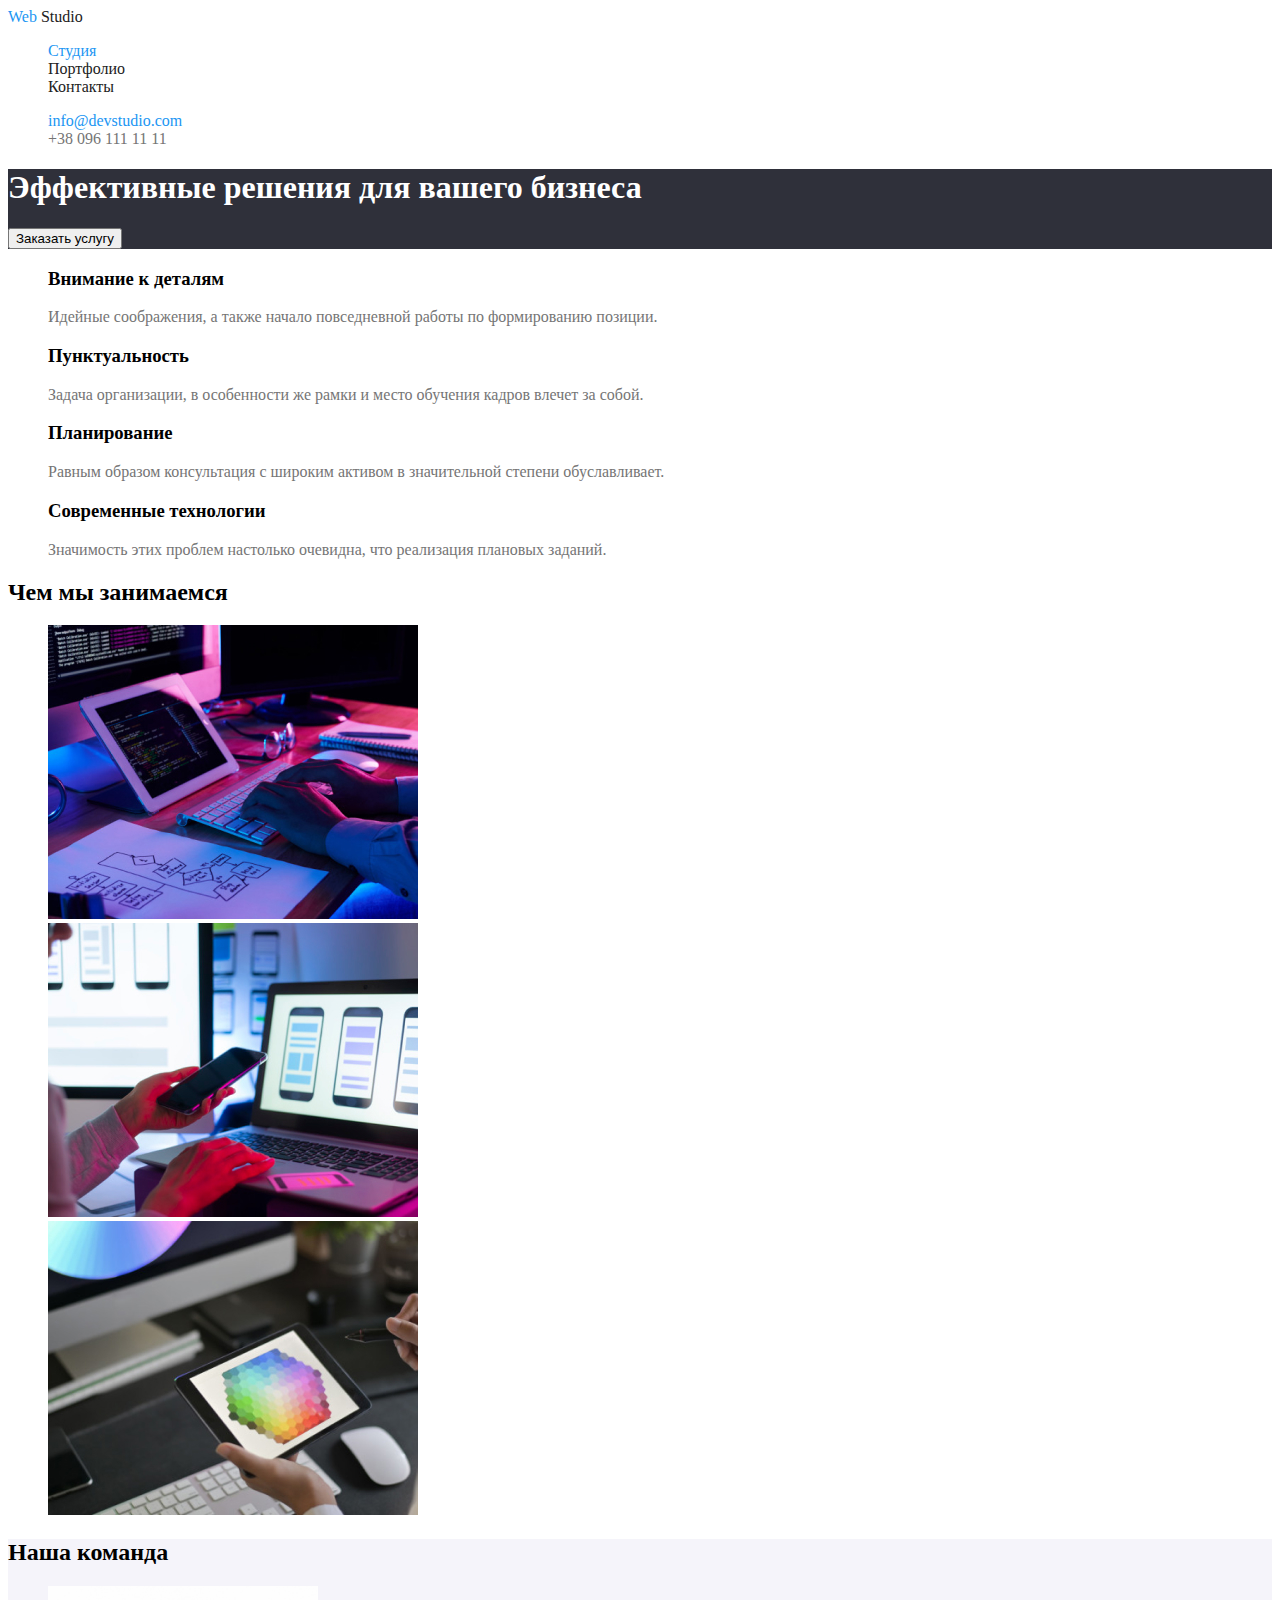
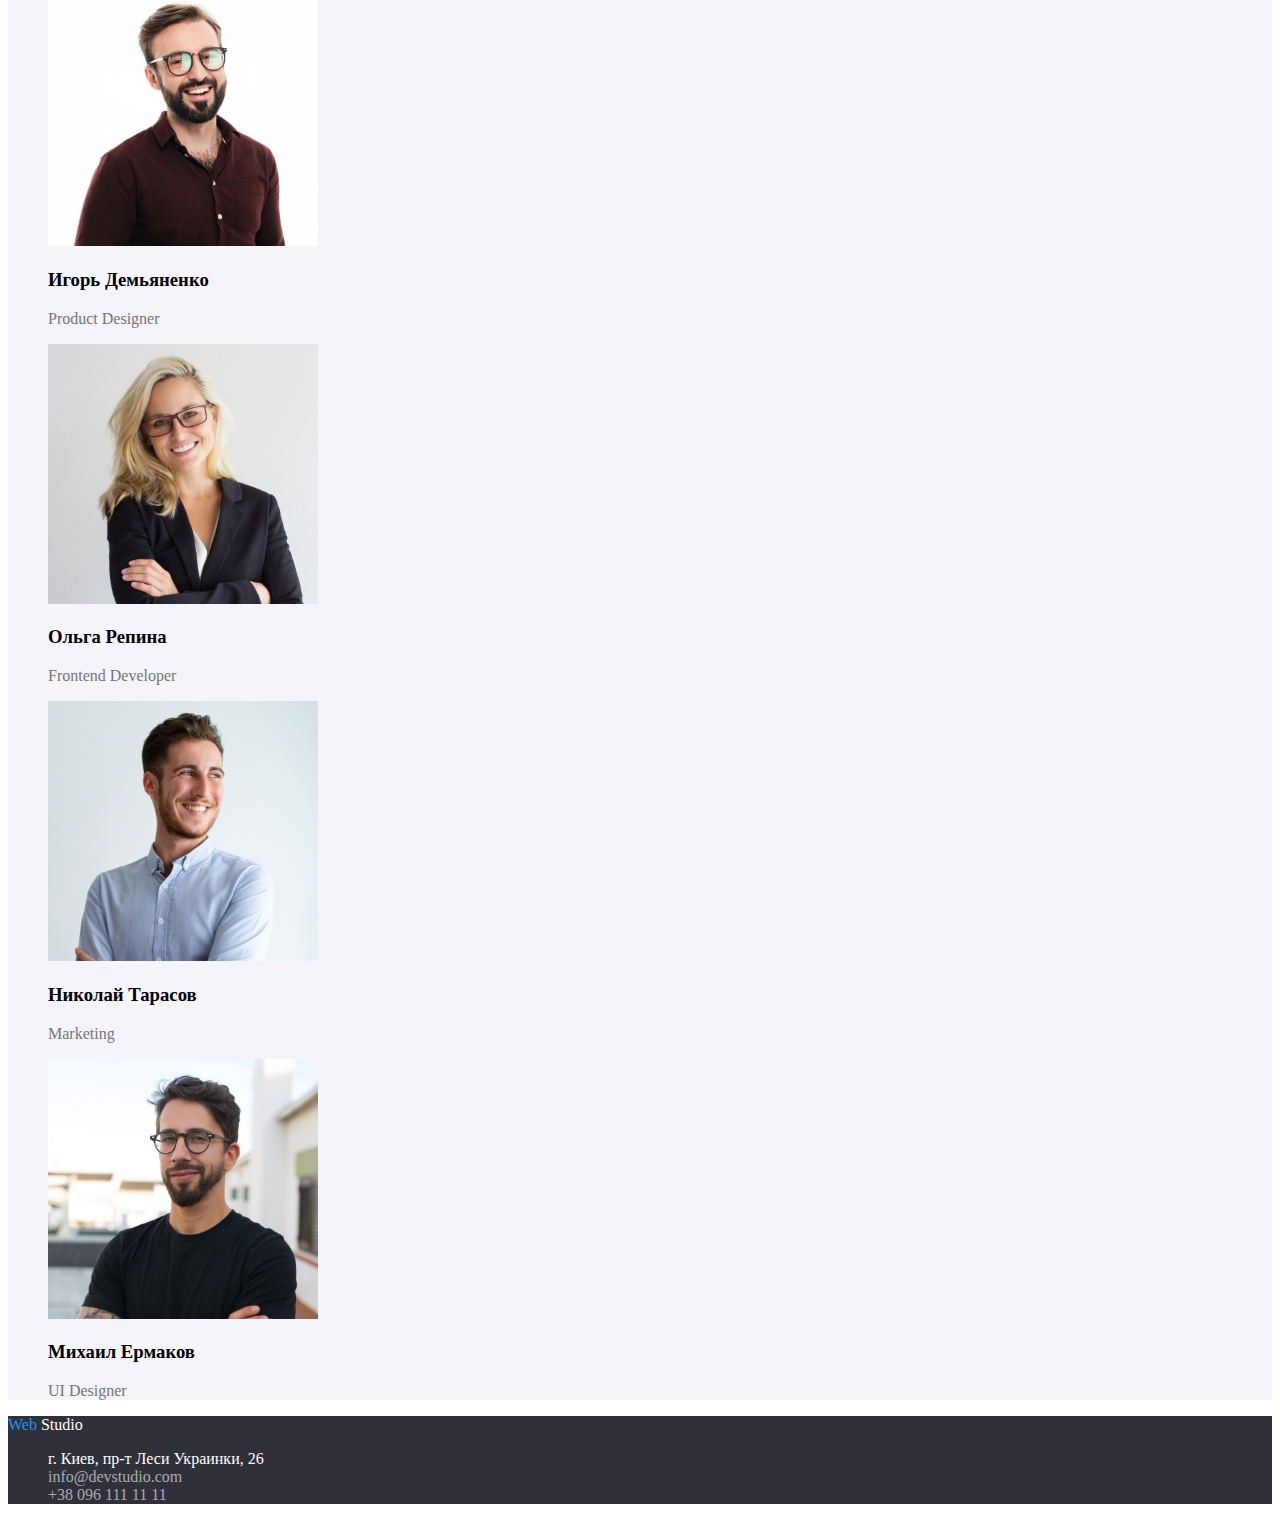
==== index.html @ bbd9e6c6 "добавляет оформление цвета и текста" ====
<!DOCTYPE html>
<html lang="ru">
<head>
    <meta charset="UTF-8">
    <meta name="viewport" content="width=device-width, initial-scale=1.0">
    <title>Студия</title>
    <link rel="stylesheet" href="./styles.css" />
</head>
<body class="page">
    <!-- хедер -->
    <header class="page-header"> 
        <nav class="navbar">
            <a class="logo" href="./index.html"  lang="en">
                <span class="navbar-one">Web</span> 
                <span class="navbar-two">Studio</span>
            </a>        
            <ul class="site-nav">
                <li>
                    <a class="link current" href="#">Студия</a>        
                </li>
                <li>
                    <a class="link" href="#">Портфолио</a>
                </li>
                <li>
                    <a class="link" href="#">Контакты</a>
                </li>
            </ul>
        </nav>
        <ul>
           <li>
               <a class="link mail" href="mailto:info@devstudio.com">info@devstudio.com</a>
           </li>
           <li>    
                <a class="link phone" href="tel:+380961111111">+38 096 111 11 11</a>
           </li> 
        </ul>
    </header>
    <main>
        <!-- герой -->
        <section class="page-hero">
            <h1>Эффективные решения для вашего бизнеса</h1>
            <button type="button">Заказать услугу</button>
        </section>
        <!-- Приемущества -->
        <section class="section">
            <h2 hidden>Приемущества</h2>
            <ul>
                <li>
                    <h3 class="title">Внимание к деталям</h3>
                    <p class="desc">Идейные соображения, а также начало повседневной работы по формированию позиции.</p>                    
                </li>
                <li>
                    <h3 class="title">Пунктуальность</h3>
                    <p class="desc">Задача организации, в особенности же рамки и место обучения кадров влечет за собой.</p>                    
                </li>
                <li>
                    <h3 class="title">Планирование</h3>
                    <p class="desc">Равным образом консультация с широким активом в значительной степени обуславливает.</p>                    
                </li>
                <li>
                    <h3 class="title">Современные технологии</h3>
                    <p class="desc">Значимость этих проблем настолько очевидна, что реализация плановых заданий.</p>                    
                </li>
            </ul>
        </section>
        <!-- о нас -->
        <section class="section">
            <h2 class="title">Чем мы занимаемся</h2>
            <ul>
                <li>
                    <img src="img/box_1.jpg" alt="разработчик пишет код" width="370" height="294">
                </li>
                <li>
                    <img src="img/box_2.jpg" alt="работник оптимизирует приложение для смартфонов" width="370" height="294">
                </li>
                <li>
                    <img src="img/box_3.jpg" alt="дизайнер выбырает цвет" width="370" height="294">
                </li>
            </ul>
        </section>
        <!-- команда -->
        <section class="team">
            <h2 class="title">Наша команда</h2>
            <ul>
                <li>
                    <img src="img/team_card_1.jpg" alt="" width="270" height="260">
                    <h3 class="title">Игорь Демьяненко</h3>
                    <p  class="desc">Product Designer</p>
                </li>
                <li>
                    <img src="img/team_card_2.jpg" alt="" width="270" height="260">
                    <h3 class="title">Ольга Репина</h3>
                    <p  class="desc">Frontend Developer</p>
                </li>
                <li>
                    <img src="img/team_card_3.jpg" alt="" width="270" height="260">
                    <h3 class="title">Николай Тарасов</h3>
                    <p  class="desc">Marketing</p>
                </li>
                <li>
                    <img src="img/team_card_4.jpg" alt="" width="270" height="260">
                    <h3 class="title">Михаил Ермаков</h3>
                    <p class="desc">UI Designer</p>
                </li>
            </ul>
        </section>
    </main>
    <!-- футер -->
    <footer class="footer">
        <a href="#" lang="en">
            <span class="navbar-one" >Web</span>
            <span class="navbar-two">Studio</span>
        </a>
        <address class="address">
            <ul>                
                <li>
                    <a class="map" href="https://goo.gl/maps/ABbswX1ivT6hStLS6">г. Киев, пр-т Леси Украинки, 26</a>
                </li>
                <li>
                    <a class="mailfooter" href="mailto:info@devstudio.com">info@devstudio.com</a>
                </li>
                <li>
                    <a class="phonefooter" href="tel:+380961111111">+38 096 111 11 11</a>
                </li>
            </ul>
        </address>
    </footer>
</body>
</html>
---- styles.css ----
/* цвет основного текста #757575 */
/* цвет текста героя #FFFFFF */
/* цвет заголовков #212121 */
/* цвет акцента #2196F3 */
/* фон хедера #FFFFFF */
/* фон героя #2F303A */
/* фон эбаут ас #E5E5E5 */
/* фон тим #F5F4FA */
/* фон футера #2F303A */

/* Убираем маркировку ссылок */
ul {
    list-style-type: none;
}
 /* Убираем подчеркивание у ссылок */
a { 
    text-decoration: none;
}
/* логотип */
.navbar-one {
    color: #2196F3;
}
.navbar-two {
    color: #212121 ;
}
.page-header {
    background-color:#FFFFFF;
}
.link {
    color:#212121;
}
.link:hover,
.link:focus {
    color:#2196F3;
  }
.site-nav .link.current {
    color:#2196F3;
}
.link.mail {
    color:#2196F3;
}
.link.phone {
    color:#757575; 
}
.page-hero {
    background-color:#2F303A;
    color:#FFFFFF
}
/*  
.section {
    background-color:#E5E5E5;
 */
}
.title {
    color: #212121;
}
.desc {
    color: #757575;
}
.team {
    background-color: #F5F4FA;
}
.footer {
    background-color: #2F303A;
}
.footer .navbar-two {
    color:#FFFFFF;
}
.address {
    font-style: normal;
  }
.map {
    color:#FFFFFF; 
}
.mailfooter,.phonefooter {
    color:rgba(255, 255, 255, 0.6);
}
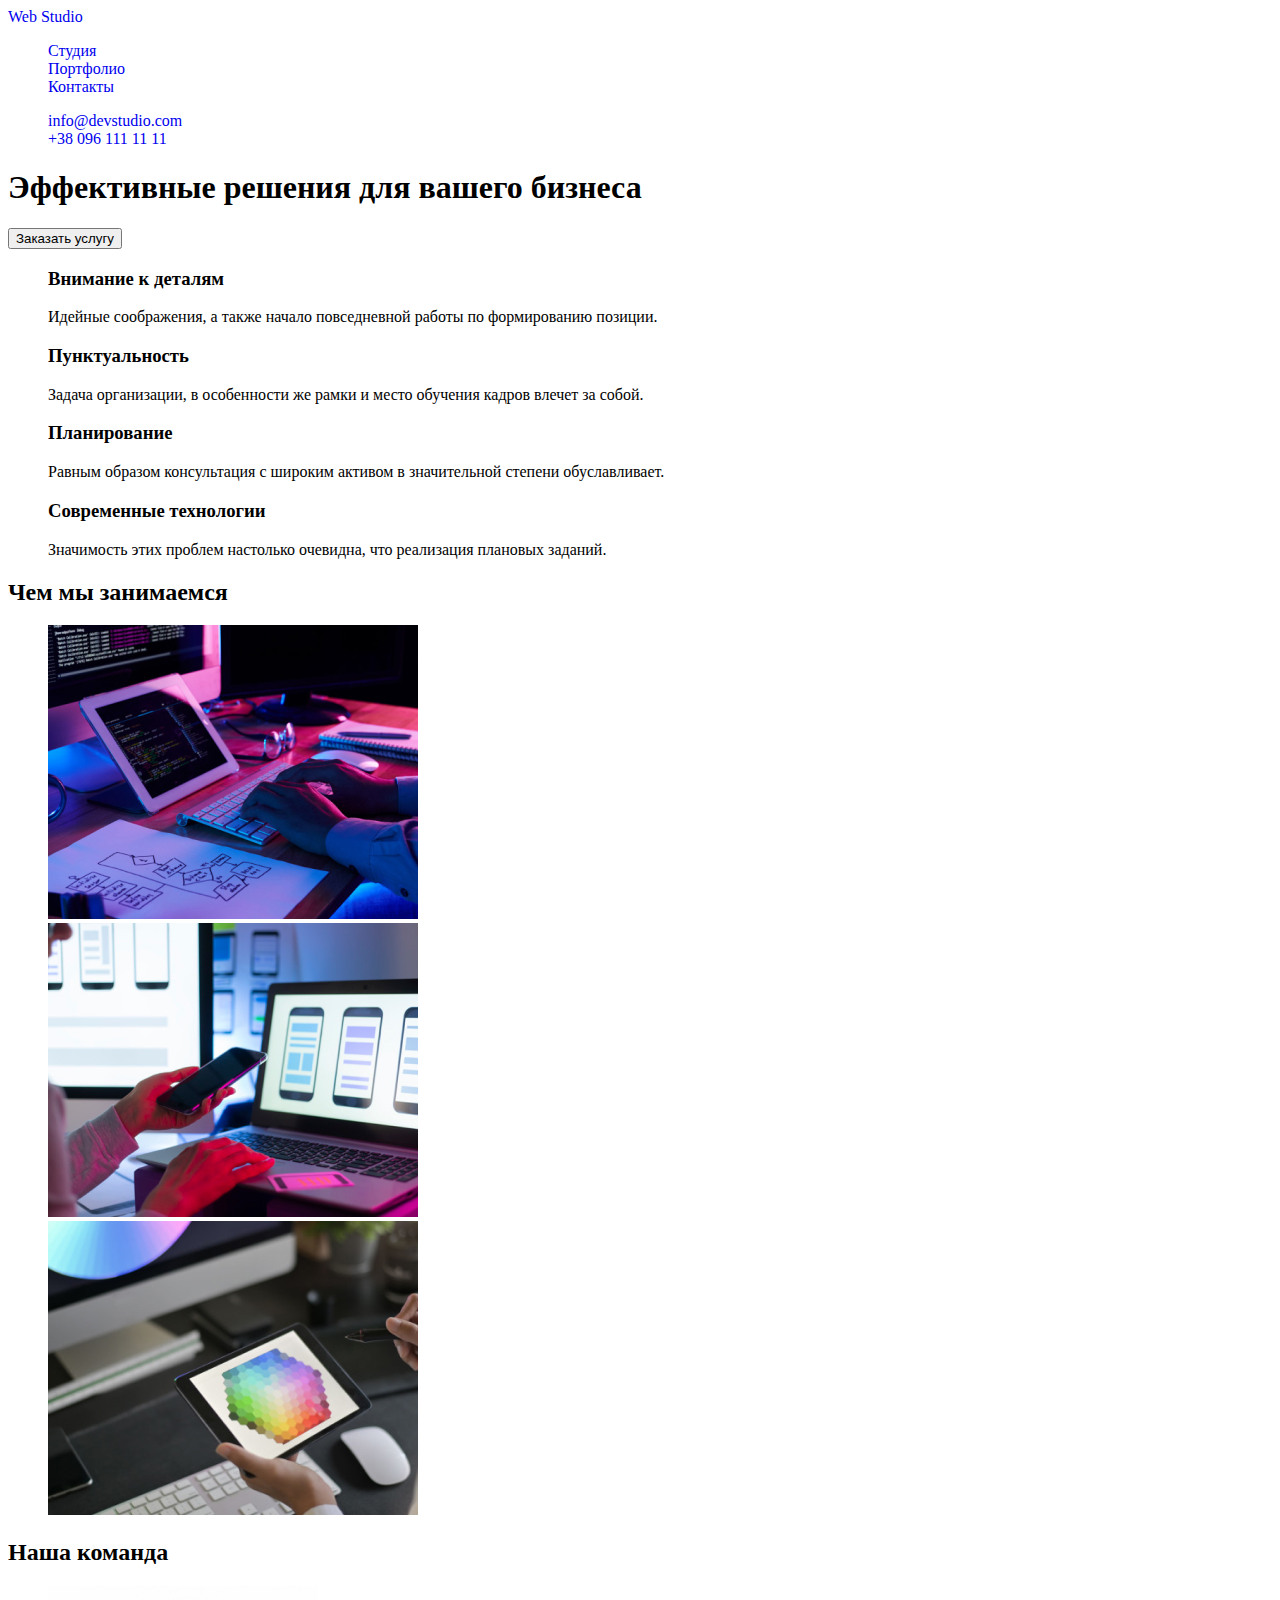
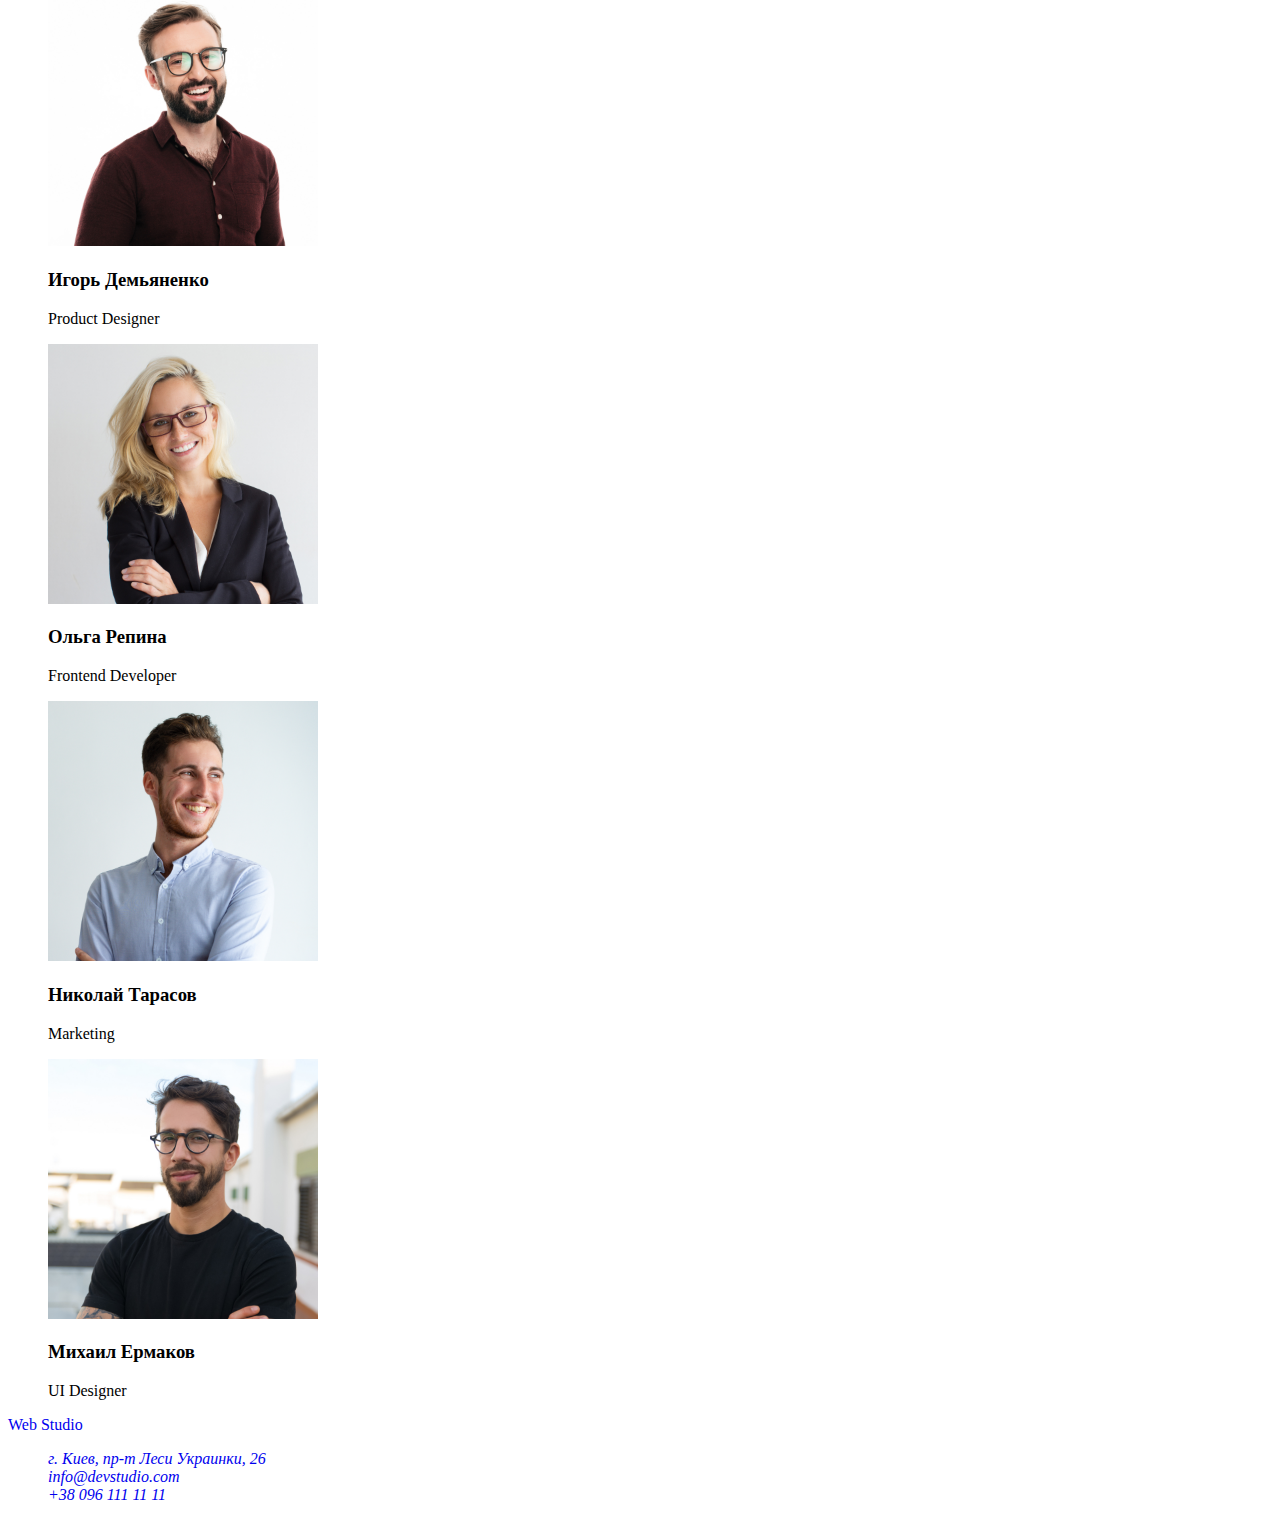
==== commit 8f37cd8b: "добавляет имена классов" ====
--- a/index.html
+++ b/index.html
@@ -5,122 +5,130 @@
     <meta name="viewport" content="width=device-width, initial-scale=1.0">
     <title>Студия</title>
     <link rel="stylesheet" href="./styles.css" />
+    <link rel="preconnect" href="https://fonts.gstatic.com">
+    <link href="https://fonts.googleapis.com/css2?family=Raleway&family=Roboto&display=swap" rel="stylesheet">
 </head>
-<body class="page">
-    <!-- хедер -->
-    <header class="page-header"> 
-        <nav class="navbar">
-            <a class="logo" href="./index.html"  lang="en">
-                <span class="navbar-one">Web</span> 
-                <span class="navbar-two">Studio</span>
+<body>
+
+    <!-- HEADER -->
+    <header class="header"> 
+        <nav class="navigation">
+            <a class="logotype" href="./index.html"  lang="en">
+                <span class="logo-part-one">Web</span> 
+                <span class="logo-part-two">Studio</span>
             </a>        
-            <ul class="site-nav">
-                <li>
-                    <a class="link current" href="#">Студия</a>        
+            <ul class="navigation-list">
+                <li class="navigation-list-item">
+                    <a class="navigation-list-link" href="#">Студия</a>        
                 </li>
-                <li>
-                    <a class="link" href="#">Портфолио</a>
-                </li>
-                <li>
-                    <a class="link" href="#">Контакты</a>
+                <li class="navigation-list-item">
+                    <a class="navigation-list-link" href="#">Портфолио</a>
+                </li> 
+                <li class="navigation-list-item">
+                    <a class="navigation-list-link" href="#">Контакты</a>
                 </li>
             </ul>
         </nav>
-        <ul>
-           <li>
-               <a class="link mail" href="mailto:info@devstudio.com">info@devstudio.com</a>
+        <ul class="contact-header-list">
+           <li class="contact-header-item">
+               <a class="mail-link-header" href="mailto:info@devstudio.com">info@devstudio.com</a>
            </li>
-           <li>    
-                <a class="link phone" href="tel:+380961111111">+38 096 111 11 11</a>
+           <li class="contact-header-item">    
+                <a class="tel-link-header" href="tel:+380961111111">+38 096 111 11 11</a>
            </li> 
         </ul>
     </header>
     <main>
-        <!-- герой -->
-        <section class="page-hero">
-            <h1>Эффективные решения для вашего бизнеса</h1>
-            <button type="button">Заказать услугу</button>
+
+        <!-- HERO -->
+        <section class="hero">
+            <h1 class="hero-title">Эффективные решения для вашего бизнеса</h1>
+            <button class="modal-btn" type="button">Заказать услугу</button>
         </section>
-        <!-- Приемущества -->
-        <section class="section">
-            <h2 hidden>Приемущества</h2>
-            <ul>
-                <li>
-                    <h3 class="title">Внимание к деталям</h3>
-                    <p class="desc">Идейные соображения, а также начало повседневной работы по формированию позиции.</p>                    
+
+        <!-- BENEFITS -->
+        <section class="benefits">
+            <h2 hidden >Приемущества</h2>
+            <ul class="benefits-list">
+                <li class="benefits-list-item">
+                    <h3 class="benefits-title">Внимание к деталям</h3>
+                    <p class="benefits-description">Идейные соображения, а также начало повседневной работы по формированию позиции.</p>                    
                 </li>
                 <li>
-                    <h3 class="title">Пунктуальность</h3>
-                    <p class="desc">Задача организации, в особенности же рамки и место обучения кадров влечет за собой.</p>                    
+                    <h3 class="benefits-title">Пунктуальность</h3>
+                    <p class="benefits-description">Задача организации, в особенности же рамки и место обучения кадров влечет за собой.</p>                    
                 </li>
                 <li>
-                    <h3 class="title">Планирование</h3>
-                    <p class="desc">Равным образом консультация с широким активом в значительной степени обуславливает.</p>                    
+                    <h3 class="benefits-title">Планирование</h3>
+                    <p class="benefits-description">Равным образом консультация с широким активом в значительной степени обуславливает.</p>                    
                 </li>
                 <li>
-                    <h3 class="title">Современные технологии</h3>
-                    <p class="desc">Значимость этих проблем настолько очевидна, что реализация плановых заданий.</p>                    
+                    <h3 class="benefits-title">Современные технологии</h3>
+                    <p class="benefits-description">Значимость этих проблем настолько очевидна, что реализация плановых заданий.</p>                    
                 </li>
             </ul>
         </section>
-        <!-- о нас -->
-        <section class="section">
+
+        <!-- ABOUT US -->
+        <section class="about">
             <h2 class="title">Чем мы занимаемся</h2>
-            <ul>
-                <li>
-                    <img src="img/box_1.jpg" alt="разработчик пишет код" width="370" height="294">
+            <ul class="about-list">
+                <li class="about-list-item">
+                    <img class="about-img" src="img/box_1.jpg" alt="разработчик пишет код" width="370" height="294">
                 </li>
-                <li>
-                    <img src="img/box_2.jpg" alt="работник оптимизирует приложение для смартфонов" width="370" height="294">
+                <li class="about-list-item">
+                    <img class="about-img" src="img/box_2.jpg" alt="работник оптимизирует приложение для смартфонов" width="370" height="294">
                 </li>
-                <li>
-                    <img src="img/box_3.jpg" alt="дизайнер выбырает цвет" width="370" height="294">
+                <li class="about-list-item">
+                    <img class="about-img" src="img/box_3.jpg" alt="дизайнер выбырает цвет" width="370" height="294">
                 </li>
             </ul>
         </section>
-        <!-- команда -->
+
+        <!-- TEAM -->
         <section class="team">
             <h2 class="title">Наша команда</h2>
-            <ul>
-                <li>
-                    <img src="img/team_card_1.jpg" alt="" width="270" height="260">
-                    <h3 class="title">Игорь Демьяненко</h3>
-                    <p  class="desc">Product Designer</p>
+            <ul class="team-list">
+                <li class="team-list-card">
+                    <img class="team-img" src="img/team_card_1.jpg" alt="" width="270" height="260">
+                    <h3 class="team-subtitle">Игорь Демьяненко</h3>
+                    <p class="team-description">Product Designer</p>
                 </li>
-                <li>
-                    <img src="img/team_card_2.jpg" alt="" width="270" height="260">
-                    <h3 class="title">Ольга Репина</h3>
-                    <p  class="desc">Frontend Developer</p>
+                <li class="team-list-card">
+                    <img class="team-img" src="img/team_card_2.jpg" alt="" width="270" height="260">
+                    <h3 class="team-subtitle">Ольга Репина</h3>
+                    <p  class="team-description">Frontend Developer</p>
                 </li>
-                <li>
-                    <img src="img/team_card_3.jpg" alt="" width="270" height="260">
-                    <h3 class="title">Николай Тарасов</h3>
-                    <p  class="desc">Marketing</p>
+                <li class="team-list-card">
+                    <img class="team-img" src="img/team_card_3.jpg" alt="" width="270" height="260">
+                    <h3 class="team-subtitle">Николай Тарасов</h3>
+                    <p  class="team-description">Marketing</p>
                 </li>
-                <li>
-                    <img src="img/team_card_4.jpg" alt="" width="270" height="260">
-                    <h3 class="title">Михаил Ермаков</h3>
-                    <p class="desc">UI Designer</p>
+                <li class="team-list-card">
+                    <img class="team-img" src="img/team_card_4.jpg" alt="" width="270" height="260">
+                    <h3 class="team-subtitle">Михаил Ермаков</h3>
+                    <p class="team-description">UI Designer</p>
                 </li>
             </ul>
         </section>
     </main>
-    <!-- футер -->
+
+    <!-- FOOTER -->
     <footer class="footer">
-        <a href="#" lang="en">
-            <span class="navbar-one" >Web</span>
-            <span class="navbar-two">Studio</span>
+        <a  class="logotype" href="#" lang="en">
+            <span class="logo-part-one" >Web</span>
+            <span class="logo-part-two">Studio</span>
         </a>
-        <address class="address">
-            <ul>                
-                <li>
-                    <a class="map" href="https://goo.gl/maps/ABbswX1ivT6hStLS6">г. Киев, пр-т Леси Украинки, 26</a>
+        <address class="contacs">
+            <ul class="contact-footer-list">                
+                <li class="contact-footer-item">
+                    <a class="map-link-footer" href="https://goo.gl/maps/ABbswX1ivT6hStLS6">г. Киев, пр-т Леси Украинки, 26</a>
                 </li>
-                <li>
-                    <a class="mailfooter" href="mailto:info@devstudio.com">info@devstudio.com</a>
+                <li class="contact-footer-item">
+                    <a class="mail-link-footer" href="mailto:info@devstudio.com">info@devstudio.com</a>
                 </li>
-                <li>
-                    <a class="phonefooter" href="tel:+380961111111">+38 096 111 11 11</a>
+                <li class="contact-footer-item">
+                    <a class="phone-link-footer" href="tel:+380961111111">+38 096 111 11 11</a>
                 </li>
             </ul>
         </address>
--- a/styles.css
+++ b/styles.css
@@ -10,69 +10,9 @@
 
 /* Убираем маркировку ссылок */
 ul {
-    list-style-type: none;
+  list-style-type: none;
 }
- /* Убираем подчеркивание у ссылок */
-a { 
-    text-decoration: none;
+/* Убираем подчеркивание у ссылок */
+a {
+  text-decoration: none;
 }
-/* логотип */
-.navbar-one {
-    color: #2196F3;
-}
-.navbar-two {
-    color: #212121 ;
-}
-.page-header {
-    background-color:#FFFFFF;
-}
-.link {
-    color:#212121;
-}
-.link:hover,
-.link:focus {
-    color:#2196F3;
-  }
-.site-nav .link.current {
-    color:#2196F3;
-}
-.link.mail {
-    color:#2196F3;
-}
-.link.phone {
-    color:#757575; 
-}
-.page-hero {
-    background-color:#2F303A;
-    color:#FFFFFF
-}
-/*  
-.section {
-    background-color:#E5E5E5;
- */
-}
-.title {
-    color: #212121;
-}
-.desc {
-    color: #757575;
-}
-.team {
-    background-color: #F5F4FA;
-}
-.footer {
-    background-color: #2F303A;
-}
-.footer .navbar-two {
-    color:#FFFFFF;
-}
-.address {
-    font-style: normal;
-  }
-.map {
-    color:#FFFFFF; 
-}
-.mailfooter,.phonefooter {
-    color:rgba(255, 255, 255, 0.6);
-}
-  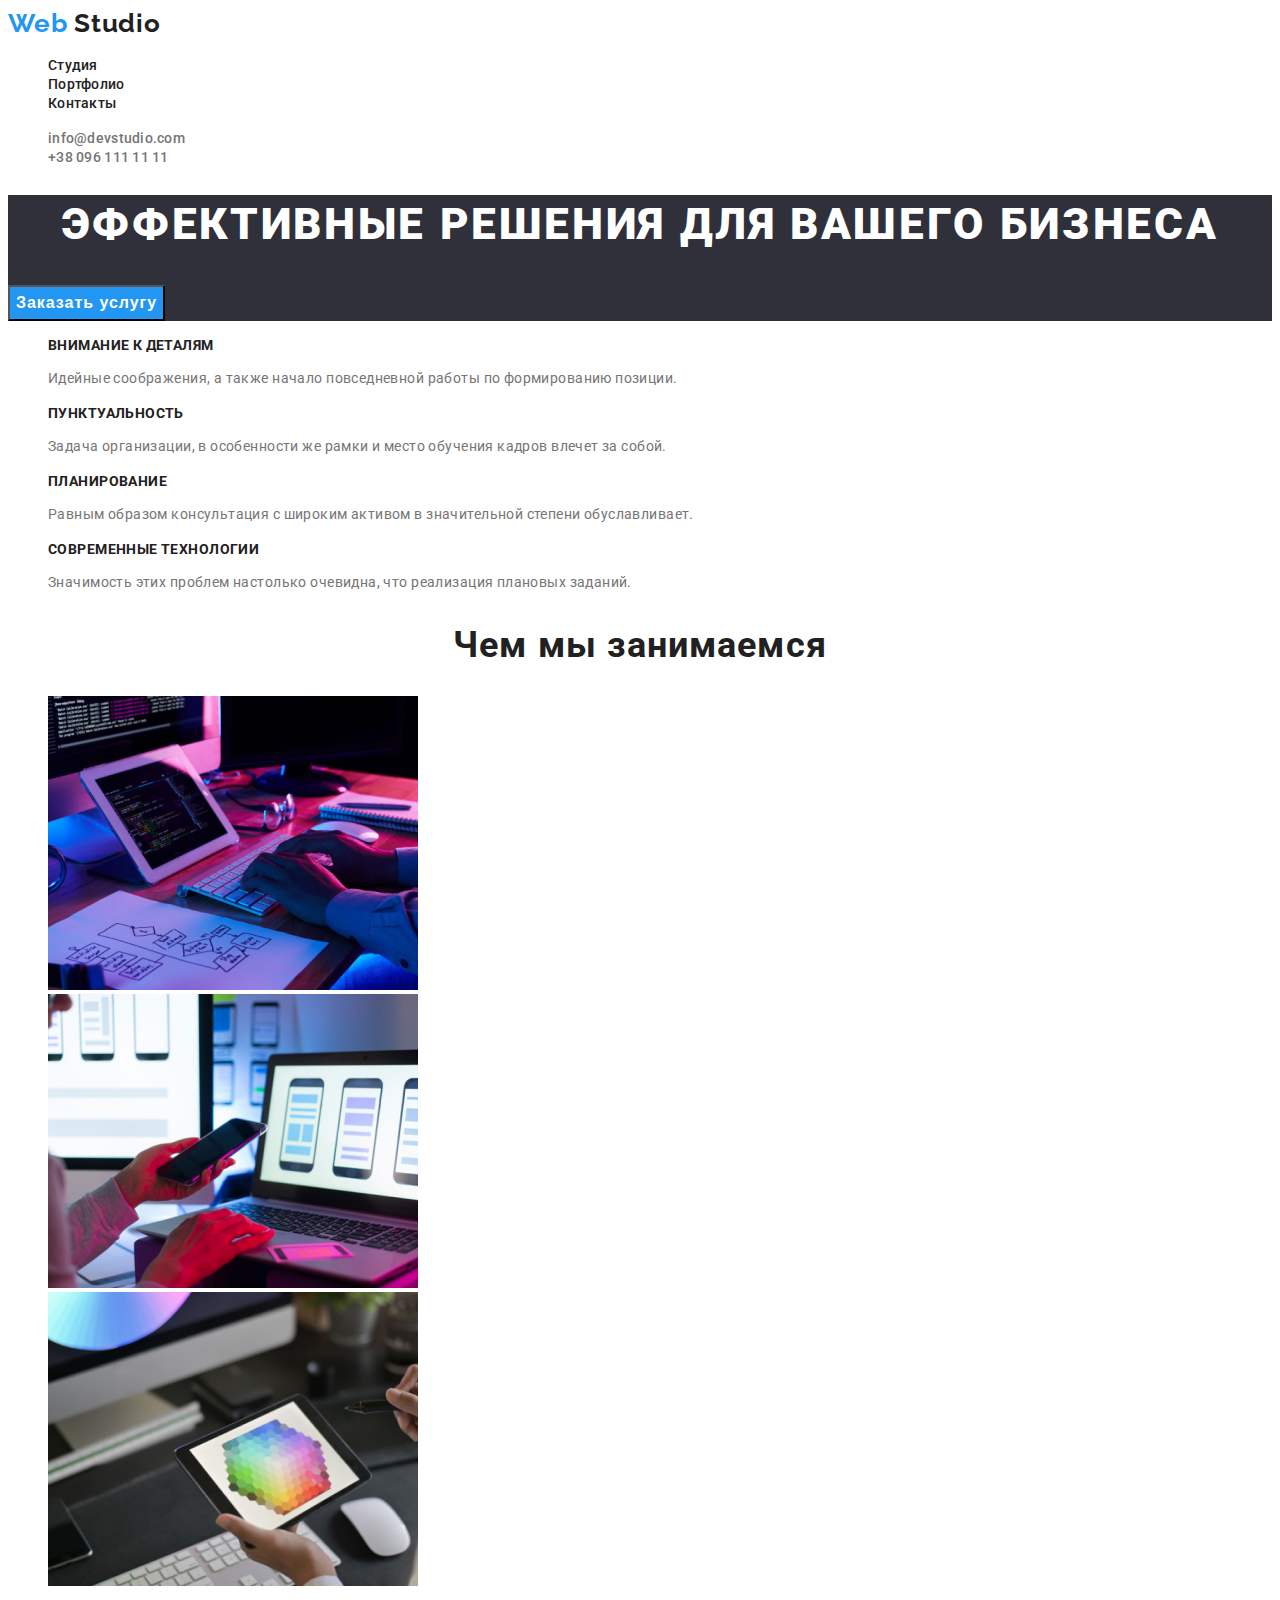
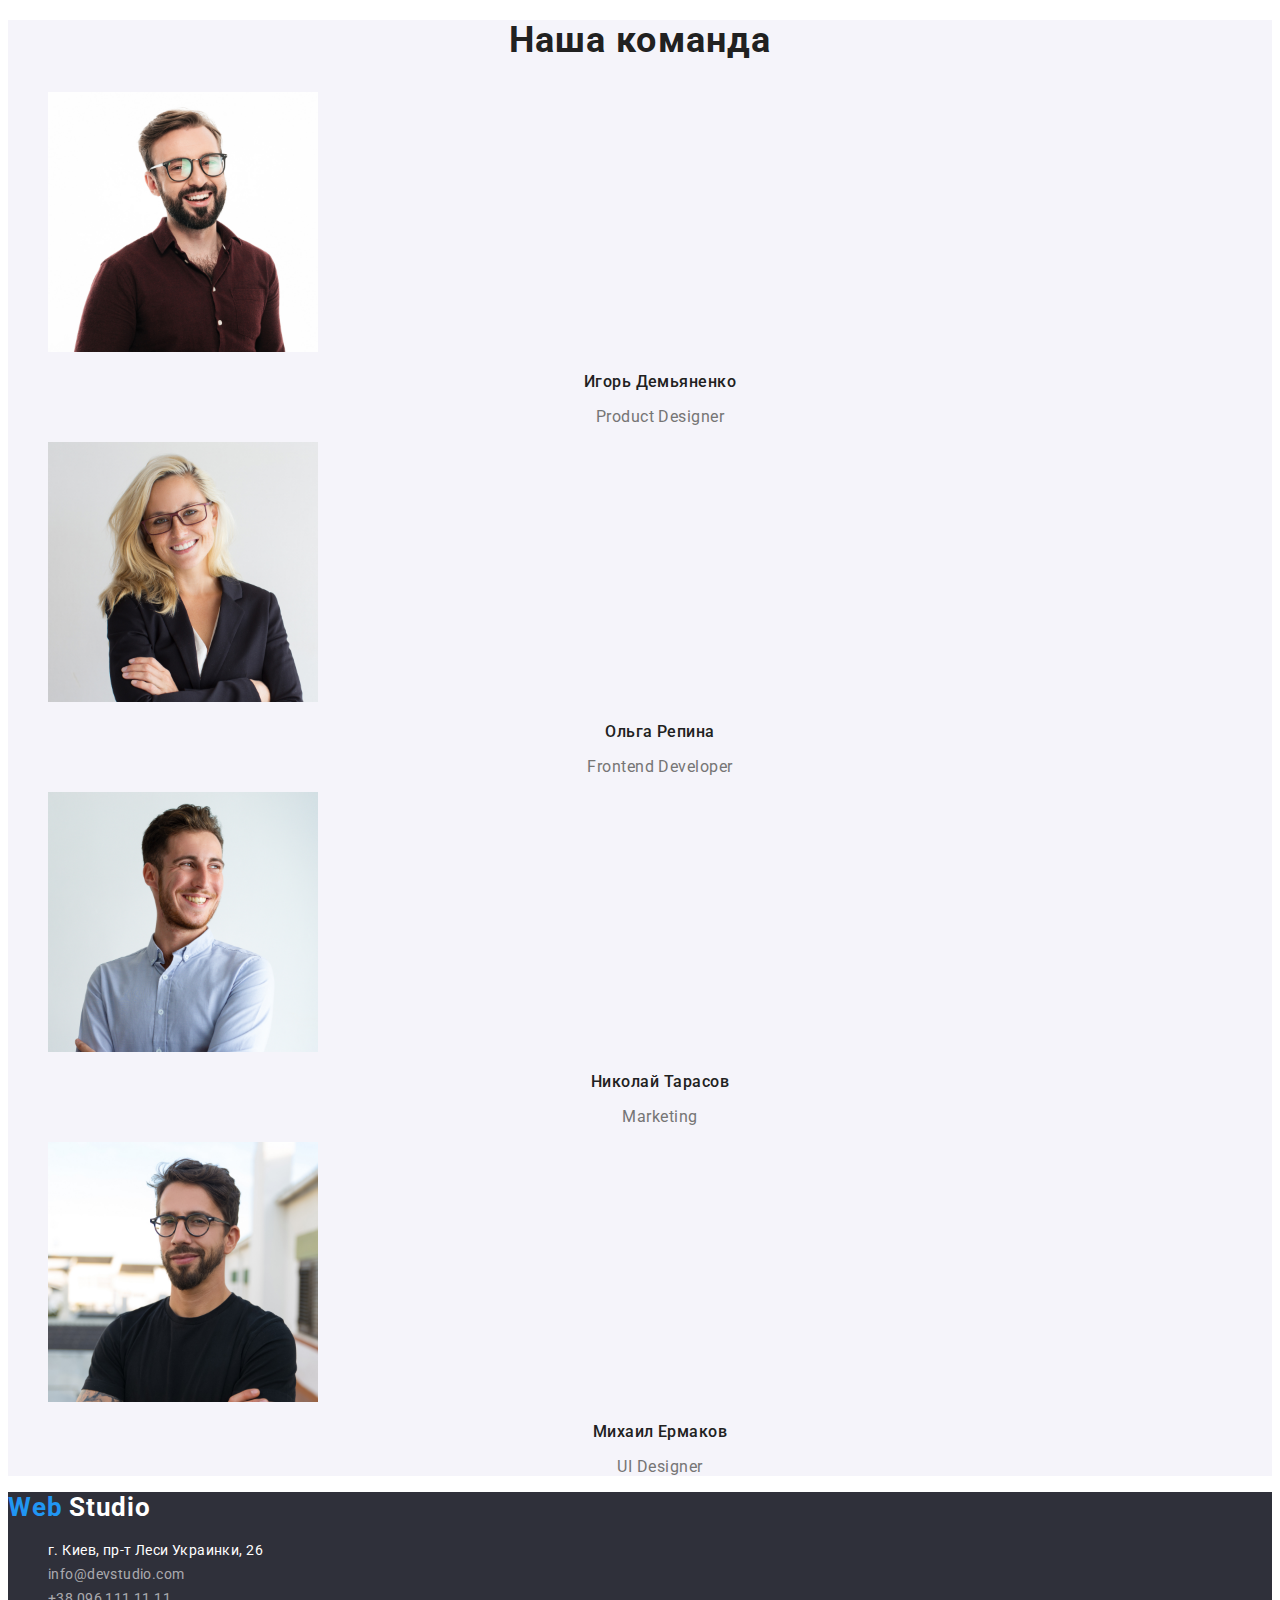
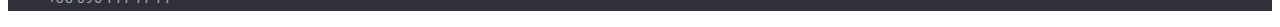
==== commit 58a27f89: "добавляет оформление цвета и текста на первую страницу" ====
--- a/index.html
+++ b/index.html
@@ -6,7 +6,8 @@
     <title>Студия</title>
     <link rel="stylesheet" href="./styles.css" />
     <link rel="preconnect" href="https://fonts.gstatic.com">
-    <link href="https://fonts.googleapis.com/css2?family=Raleway&family=Roboto&display=swap" rel="stylesheet">
+    <link href="https://fonts.googleapis.com/css2?family=Raleway:wght@400;700&family=Roboto:wght@400;500;700&display=swap"
+        rel="stylesheet">
 </head>
 <body>
 
@@ -54,15 +55,15 @@
                     <h3 class="benefits-title">Внимание к деталям</h3>
                     <p class="benefits-description">Идейные соображения, а также начало повседневной работы по формированию позиции.</p>                    
                 </li>
-                <li>
+                <li class="benefits-list-item">
                     <h3 class="benefits-title">Пунктуальность</h3>
                     <p class="benefits-description">Задача организации, в особенности же рамки и место обучения кадров влечет за собой.</p>                    
                 </li>
-                <li>
+                <li class="benefits-list-item">
                     <h3 class="benefits-title">Планирование</h3>
                     <p class="benefits-description">Равным образом консультация с широким активом в значительной степени обуславливает.</p>                    
                 </li>
-                <li>
+                <li class="benefits-list-item">
                     <h3 class="benefits-title">Современные технологии</h3>
                     <p class="benefits-description">Значимость этих проблем настолько очевидна, что реализация плановых заданий.</p>                    
                 </li>
@@ -115,9 +116,9 @@
 
     <!-- FOOTER -->
     <footer class="footer">
-        <a  class="logotype" href="#" lang="en">
+        <a  class="logotype-footer" href="#" lang="en">
             <span class="logo-part-one" >Web</span>
-            <span class="logo-part-two">Studio</span>
+            <span class="logo-part-two-footer">Studio</span>
         </a>
         <address class="contacs">
             <ul class="contact-footer-list">                
--- a/styles.css
+++ b/styles.css
@@ -1,12 +1,11 @@
-/* цвет основного текста #757575 */
-/* цвет текста героя #FFFFFF */
-/* цвет заголовков #212121 */
-/* цвет акцента #2196F3 */
-/* фон хедера #FFFFFF */
-/* фон героя #2F303A */
-/* фон эбаут ас #E5E5E5 */
-/* фон тим #F5F4FA */
-/* фон футера #2F303A */
+:root {
+  --text-font: "Roboto", sans-serif;
+  --logo-font: "Raleway", sans-serif;
+  --accent-color: #2196f3;
+  --title-text-color: #212121;
+  --text-color: #757575;
+  --accent-background: #2f303a;
+}
 
 /* Убираем маркировку ссылок */
 ul {
@@ -16,3 +15,171 @@
 a {
   text-decoration: none;
 }
+/* Убираем курсив у адреса */
+address {
+  font-style: normal;
+}
+body {
+  font-family: var(--text-font);
+  color: var(--text-color);
+}
+/* ========== HEADER ========== */
+.logotype {
+  font-family: var(--logo-font);
+  font-weight: 700;
+  font-size: 26px;
+  line-height: 1.192;
+  letter-spacing: 0.03em;
+}
+.logotype:focus {
+  color: var(--accent-color);
+}
+.logo-part-one {
+  color: var(--accent-color);
+}
+.logo-part-two {
+  color: var(--title-text-color);
+}
+.navigation-list-link {
+  color: var(--title-text-color);
+  font-weight: 500;
+  font-size: 14px;
+  line-height: 1.142;
+  letter-spacing: 0.02em;
+}
+
+.navigation-list-link:hover,
+.navigation-list-link:focus {
+  color: var(--accent-color);
+}
+.mail-link-header,
+.tel-link-header {
+  color: var(--title-text-color);
+  font-weight: 500;
+  font-size: 14px;
+  line-height: 1.142;
+  letter-spacing: 0.02em;
+  color: var(--text-color);
+}
+.mail-link-header:hover,
+.mail-link-header:focus {
+  color: var(--accent-color);
+}
+.tel-link-header:hover,
+.tel-link-header:focus {
+  color: var(--accent-color);
+}
+/* ========== END HEADER ========== */
+.hero {
+  background-color: var(--accent-background);
+}
+.hero-title {
+  font-weight: 900;
+  font-size: 44px;
+  line-height: 1.363;
+  text-align: center;
+  letter-spacing: 0.06em;
+  text-transform: uppercase;
+  color: #ffffff;
+}
+
+/* ========== HERO ========== */
+.modal-btn {
+  font-weight: 700;
+  font-size: 16px;
+  line-height: 1.875;
+  align-items: center;
+  text-align: center;
+  letter-spacing: 0.06em;
+  color: #ffffff;
+  background-color: var(--accent-color);
+}
+.modal-btn :hover,
+.modal-btn :focus {
+  color: var(--accent-color);
+}
+/* ========== END HERO ========== */
+
+/* ========== BENEFITS ========== */
+.benefits-title {
+  color: var(--title-text-color);
+  font-weight: 700;
+  font-size: 14px;
+  line-height: 1.142;
+  letter-spacing: 0.03em;
+  text-transform: uppercase;
+}
+.benefits-description {
+  font-weight: 400;
+  font-size: 14px;
+  line-height: 1.714;
+  letter-spacing: 0.03em;
+}
+/* ========== END BENEFITS  ========== */
+
+/* ========== TEAM  ========== */
+.title {
+  font-weight: 700;
+  font-size: 36px;
+  line-height: 1.166;
+  text-align: center;
+  letter-spacing: 0.03em;
+  color: var(--title-text-color);
+}
+.team {
+  background-color: #f5f4fa;
+}
+.team-subtitle {
+  font-weight: 500;
+  font-size: 16px;
+  line-height: 1.187;
+  text-align: center;
+  letter-spacing: 0.03em;
+  color: var(--title-text-color);
+}
+.team-description {
+  font-weight: 400;
+  font-size: 16px;
+  line-height: 1.187;
+  text-align: center;
+  letter-spacing: 0.03em;
+}
+/* ==========  AND TEAM  ========== */
+
+/* ==========  FOOTER  ========== */
+.footer {
+  background-color: var(--accent-background);
+}
+.logotype-footer :hover,
+.logotype-footer :focus {
+  color: var(--accent-color);
+}
+.logotype-footer {
+  font-weight: 700;
+  font-size: 26px;
+  line-height: 1.192;
+  letter-spacing: 0.03em;
+}
+.logo-part-two-footer {
+  color: #ffffff;
+}
+.map-link-footer :hover,
+.map-link-footer :focus {
+  color: var(--accent-color);
+}
+.map-link-footer {
+  font-weight: 400;
+  font-size: 14px;
+  line-height: 1.714;
+  letter-spacing: 0.03em;
+  color: #ffffff;
+}
+.mail-link-footer,
+.phone-link-footer {
+  font-weight: 400;
+  font-size: 14px;
+  line-height: 1.714;
+  letter-spacing: 0.03em;
+  color: rgba(255, 255, 255, 0.6);
+}
+/* ==========  AND FOOTER  ========== */ ;
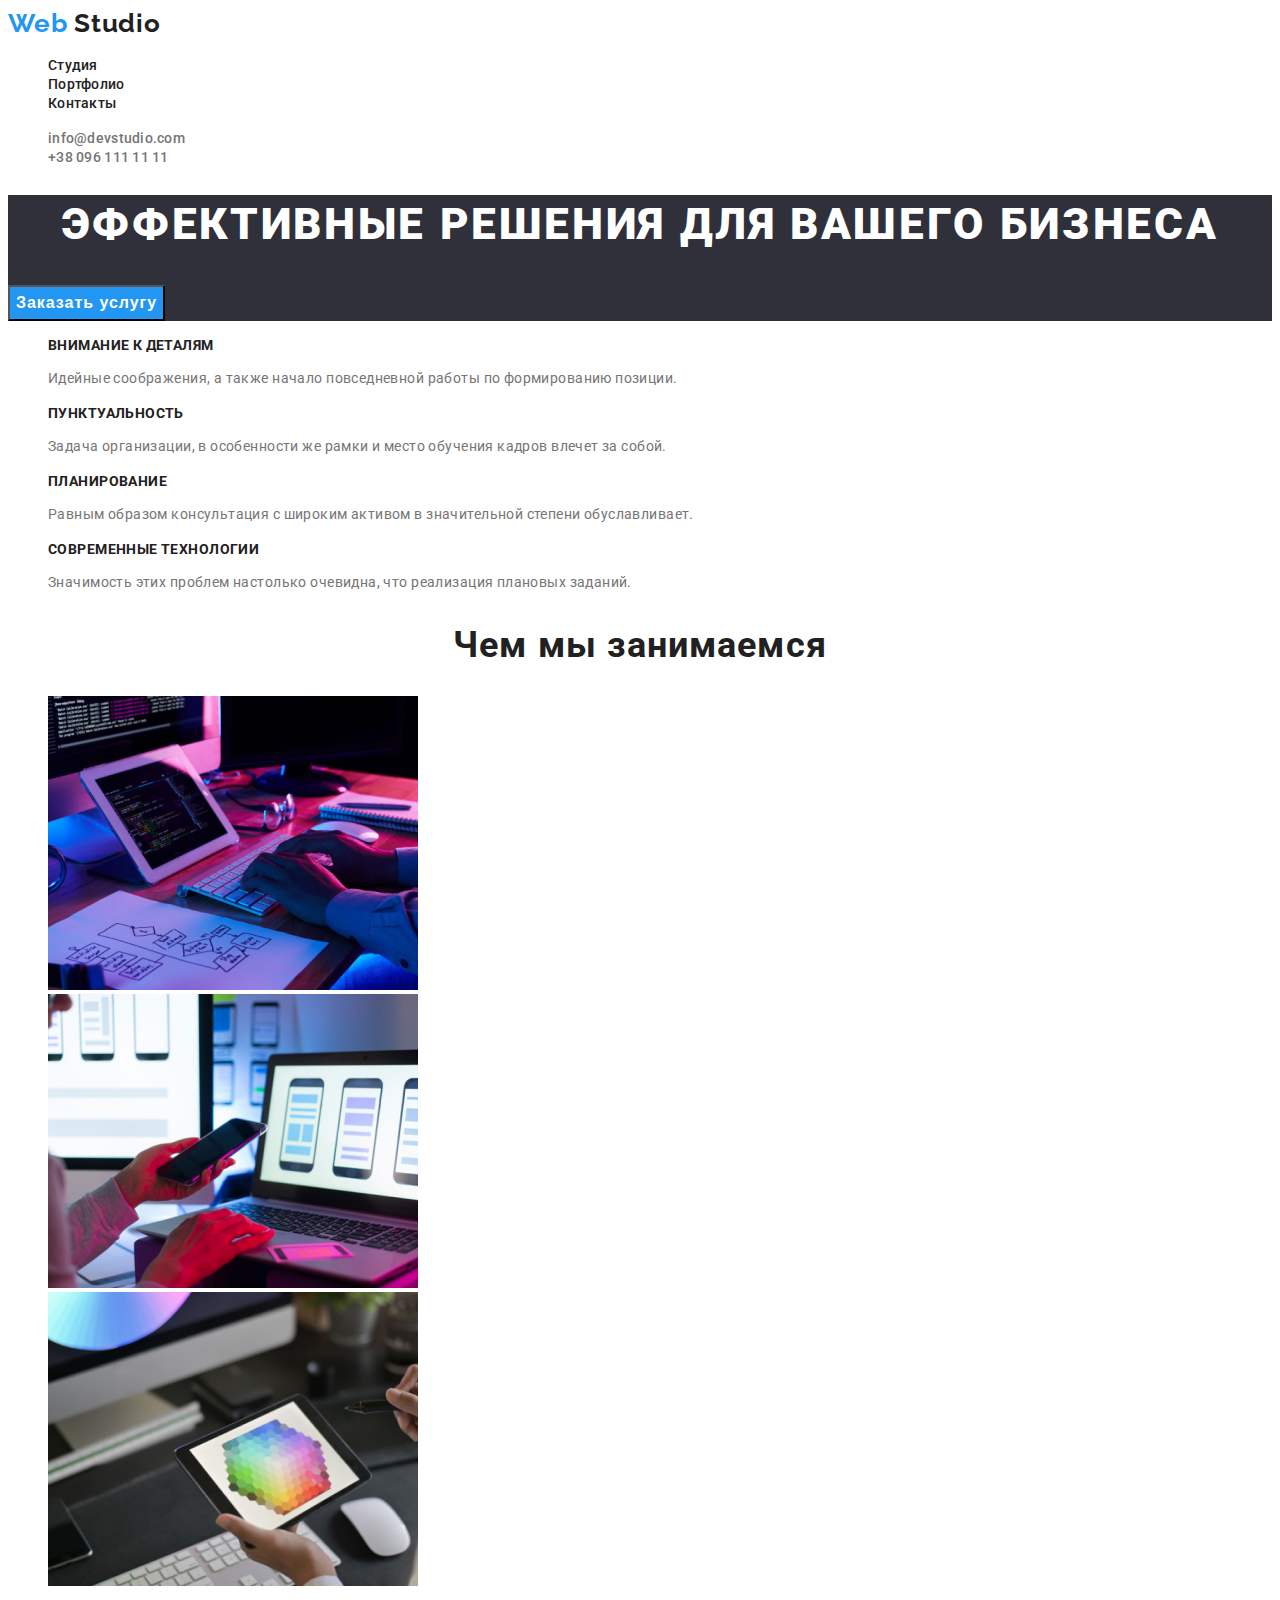
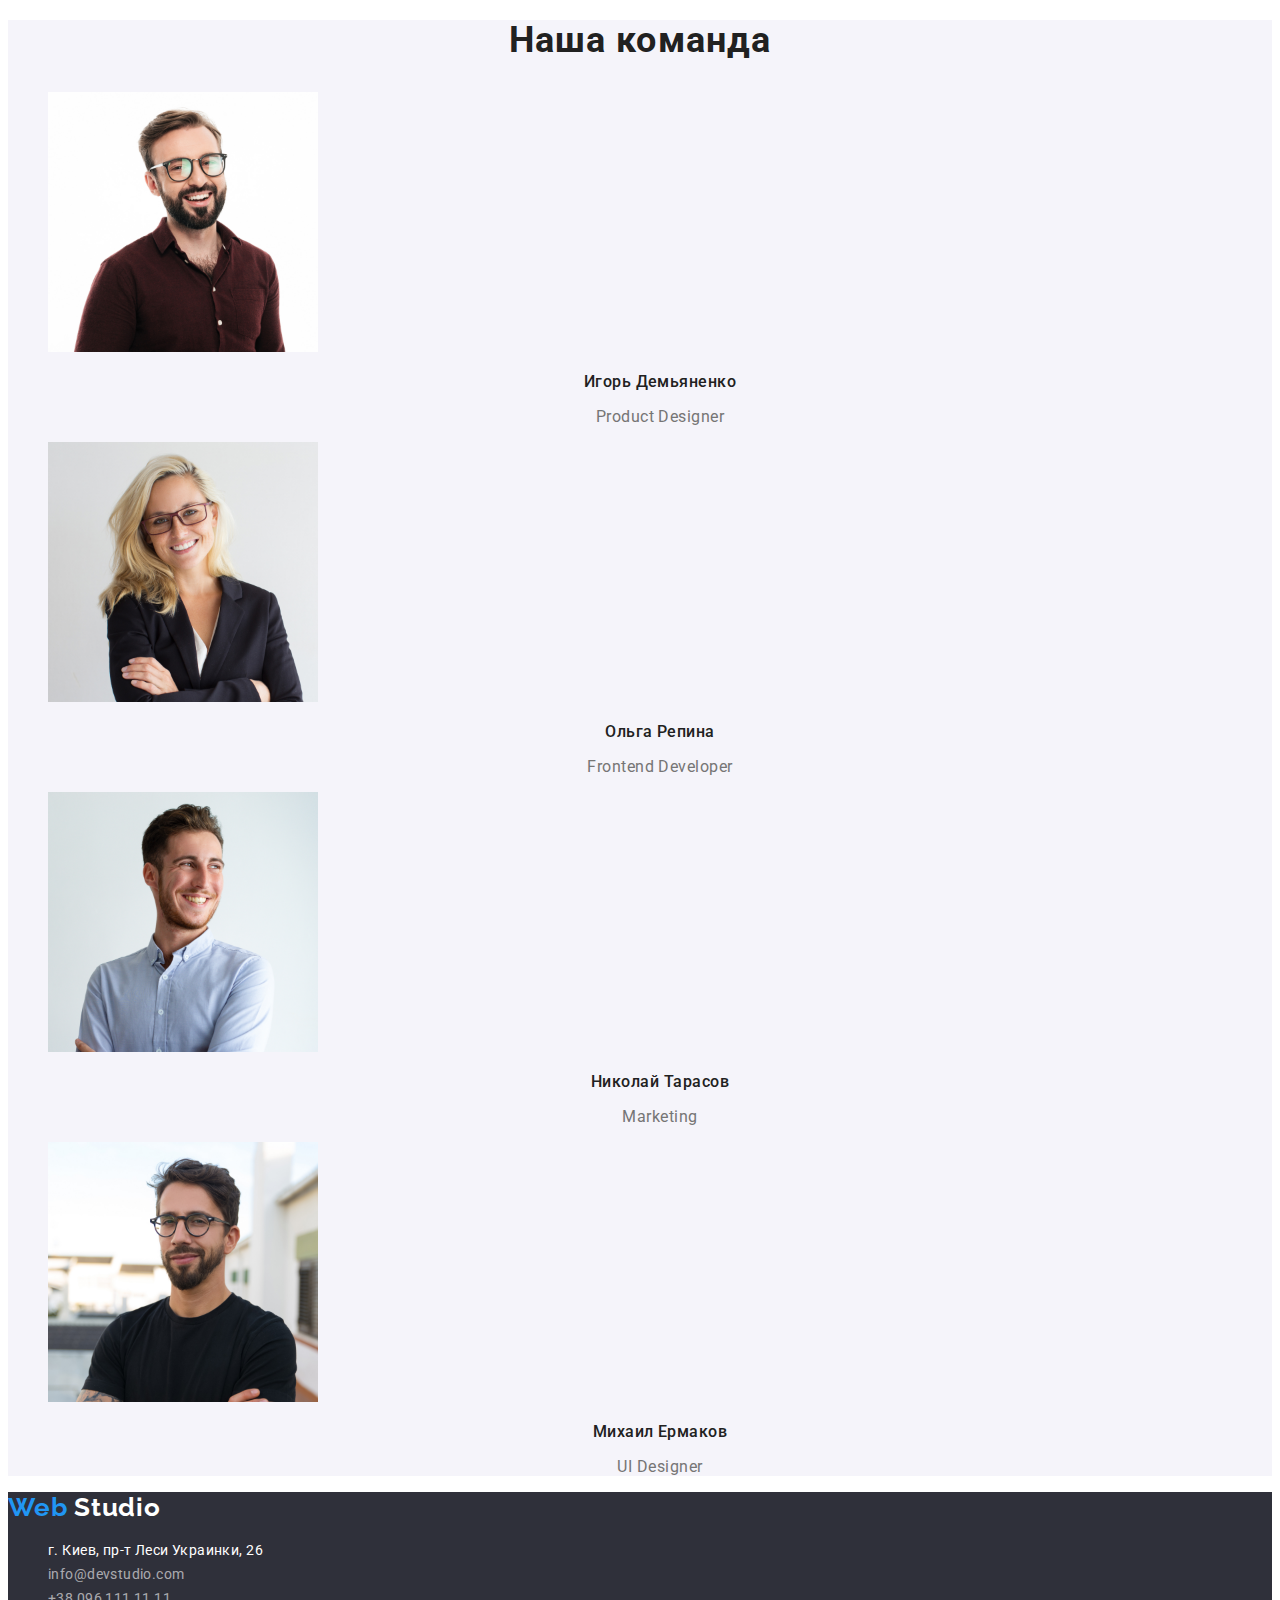
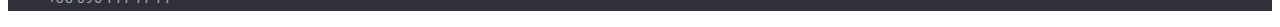
==== commit a02ae345: "добавляет стили для портфолио" ====
--- a/index.html
+++ b/index.html
@@ -4,6 +4,9 @@
     <meta charset="UTF-8">
     <meta name="viewport" content="width=device-width, initial-scale=1.0">
     <title>Студия</title>
+    <link rel="stylesheet" href="https://cdnjs.cloudflare.com/ajax/libs/modern-normalize/1.0.0/modern-normalize.css"
+        integrity="sha512-Zx6MlUMKSVJoQ+83OwhdILe8cSEsCzfqThJd7J/VA2UrK6Ctj85p+xzqfyuNXE5B1k25uUdmJ2OzItbBy9GHAQ=="
+        иcrossorigin="anonymous" />
     <link rel="stylesheet" href="./styles.css" />
     <link rel="preconnect" href="https://fonts.gstatic.com">
     <link href="https://fonts.googleapis.com/css2?family=Raleway:wght@400;700&family=Roboto:wght@400;500;700&display=swap"
@@ -23,7 +26,7 @@
                     <a class="navigation-list-link" href="#">Студия</a>        
                 </li>
                 <li class="navigation-list-item">
-                    <a class="navigation-list-link" href="#">Портфолио</a>
+                    <a class="navigation-list-link" href="./portfolio.html">Портфолио</a>
                 </li> 
                 <li class="navigation-list-item">
                     <a class="navigation-list-link" href="#">Контакты</a>
--- a/styles.css
+++ b/styles.css
@@ -70,6 +70,7 @@
   color: var(--accent-color);
 }
 /* ========== END HEADER ========== */
+/* ========== HERO ========== */
 .hero {
   background-color: var(--accent-background);
 }
@@ -82,8 +83,6 @@
   text-transform: uppercase;
   color: #ffffff;
 }
-
-/* ========== HERO ========== */
 .modal-btn {
   font-weight: 700;
   font-size: 16px;
@@ -145,11 +144,41 @@
   letter-spacing: 0.03em;
 }
 /* ==========  AND TEAM  ========== */
-
+/* ==========  PORTFOLIO  ========== */
+.filter-link {
+  font-weight: 500;
+  font-size: 16px;
+  line-height: 1.625;
+  text-align: center;
+  letter-spacing: 0.03em;
+  color: var(--title-text-color);
+}
+.filter-button :hover,
+.filter-button :focus {
+  color: #ffffff;
+  background-color: var(--accent-color);
+}
+.portfolio-subtitle {
+  font-weight: 700;
+  font-size: 18px;
+  line-height: 2;
+  letter-spacing: 0.06em;
+  color: var(--title-text-color);
+}
+.portfolio-description {
+  font-weight: 400;
+  font-size: 16px;
+  line-height: 1.875;
+  letter-spacing: 0.03em;
+}
+/* ==========  AND PORTFOLIO  ========== */
 /* ==========  FOOTER  ========== */
 .footer {
   background-color: var(--accent-background);
 }
+.logotype-footer {
+  font-family: var(--logo-font);
+}
 .logotype-footer :hover,
 .logotype-footer :focus {
   color: var(--accent-color);
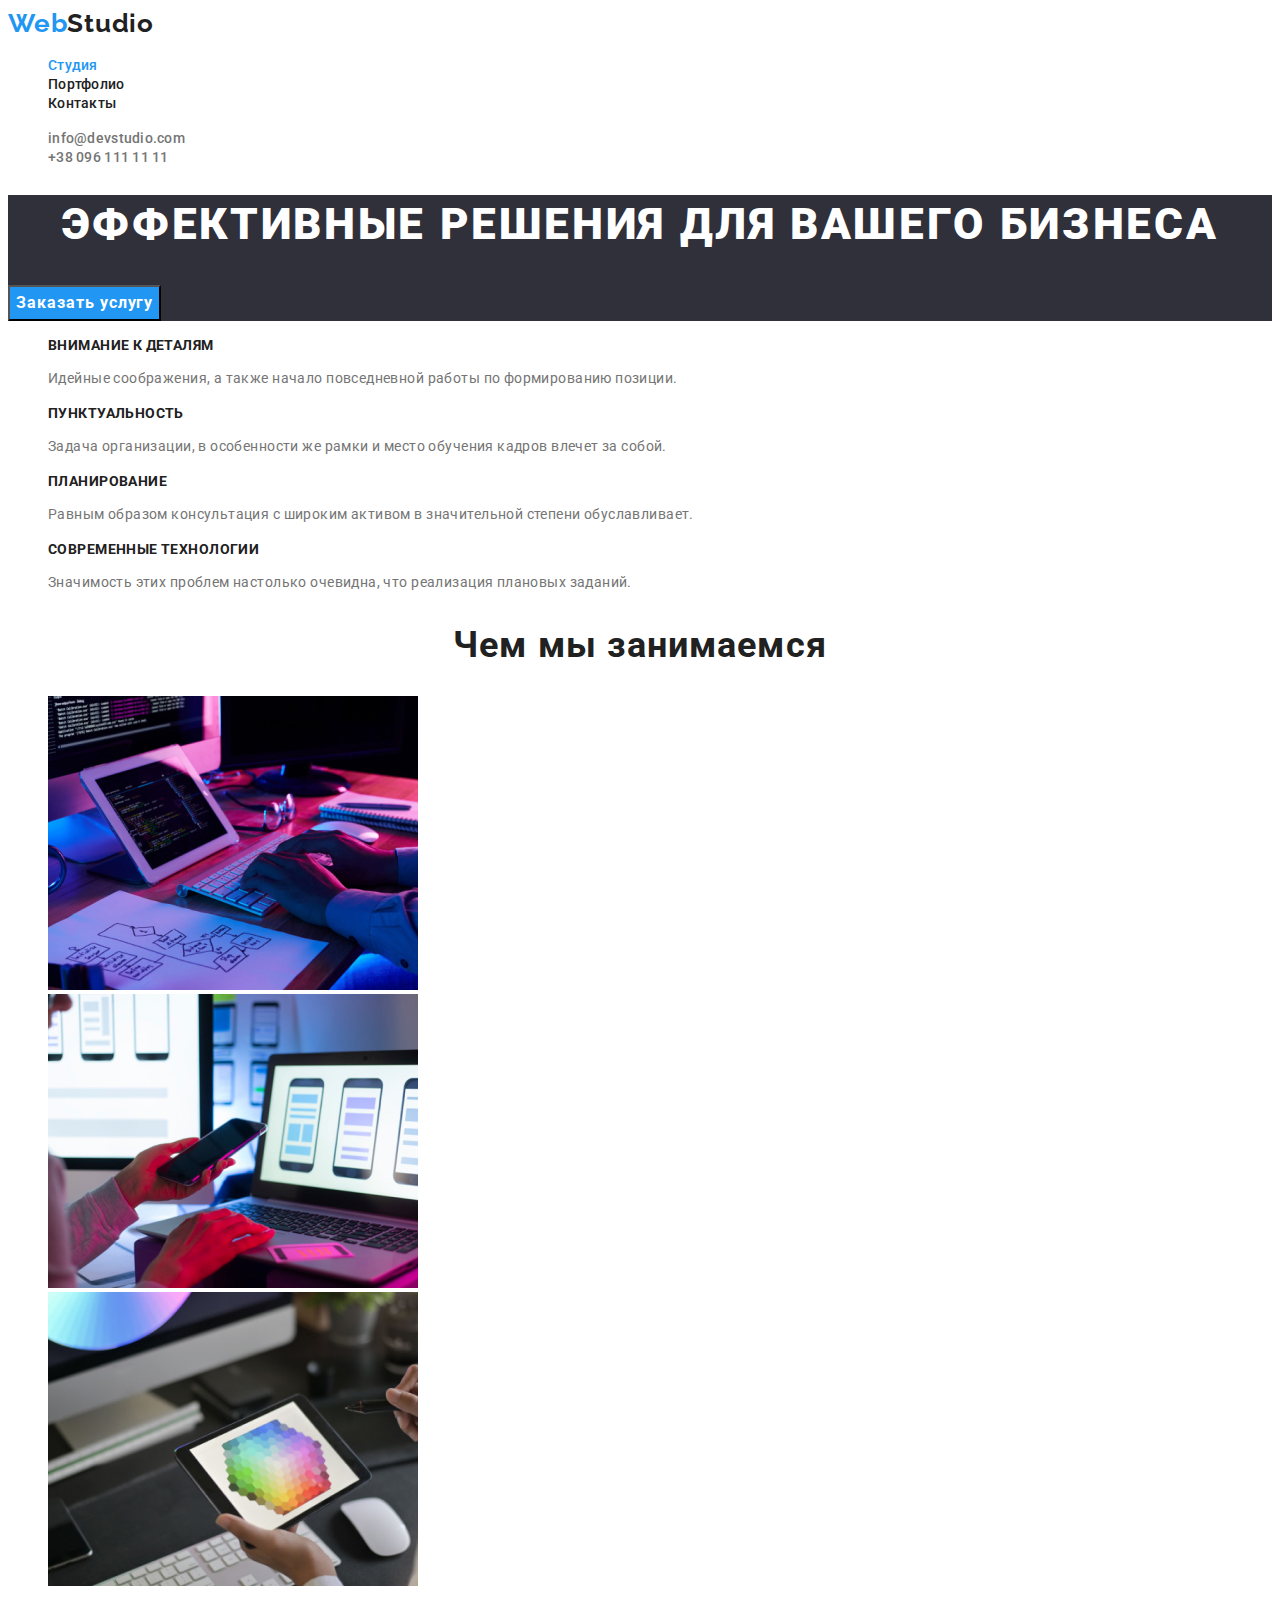
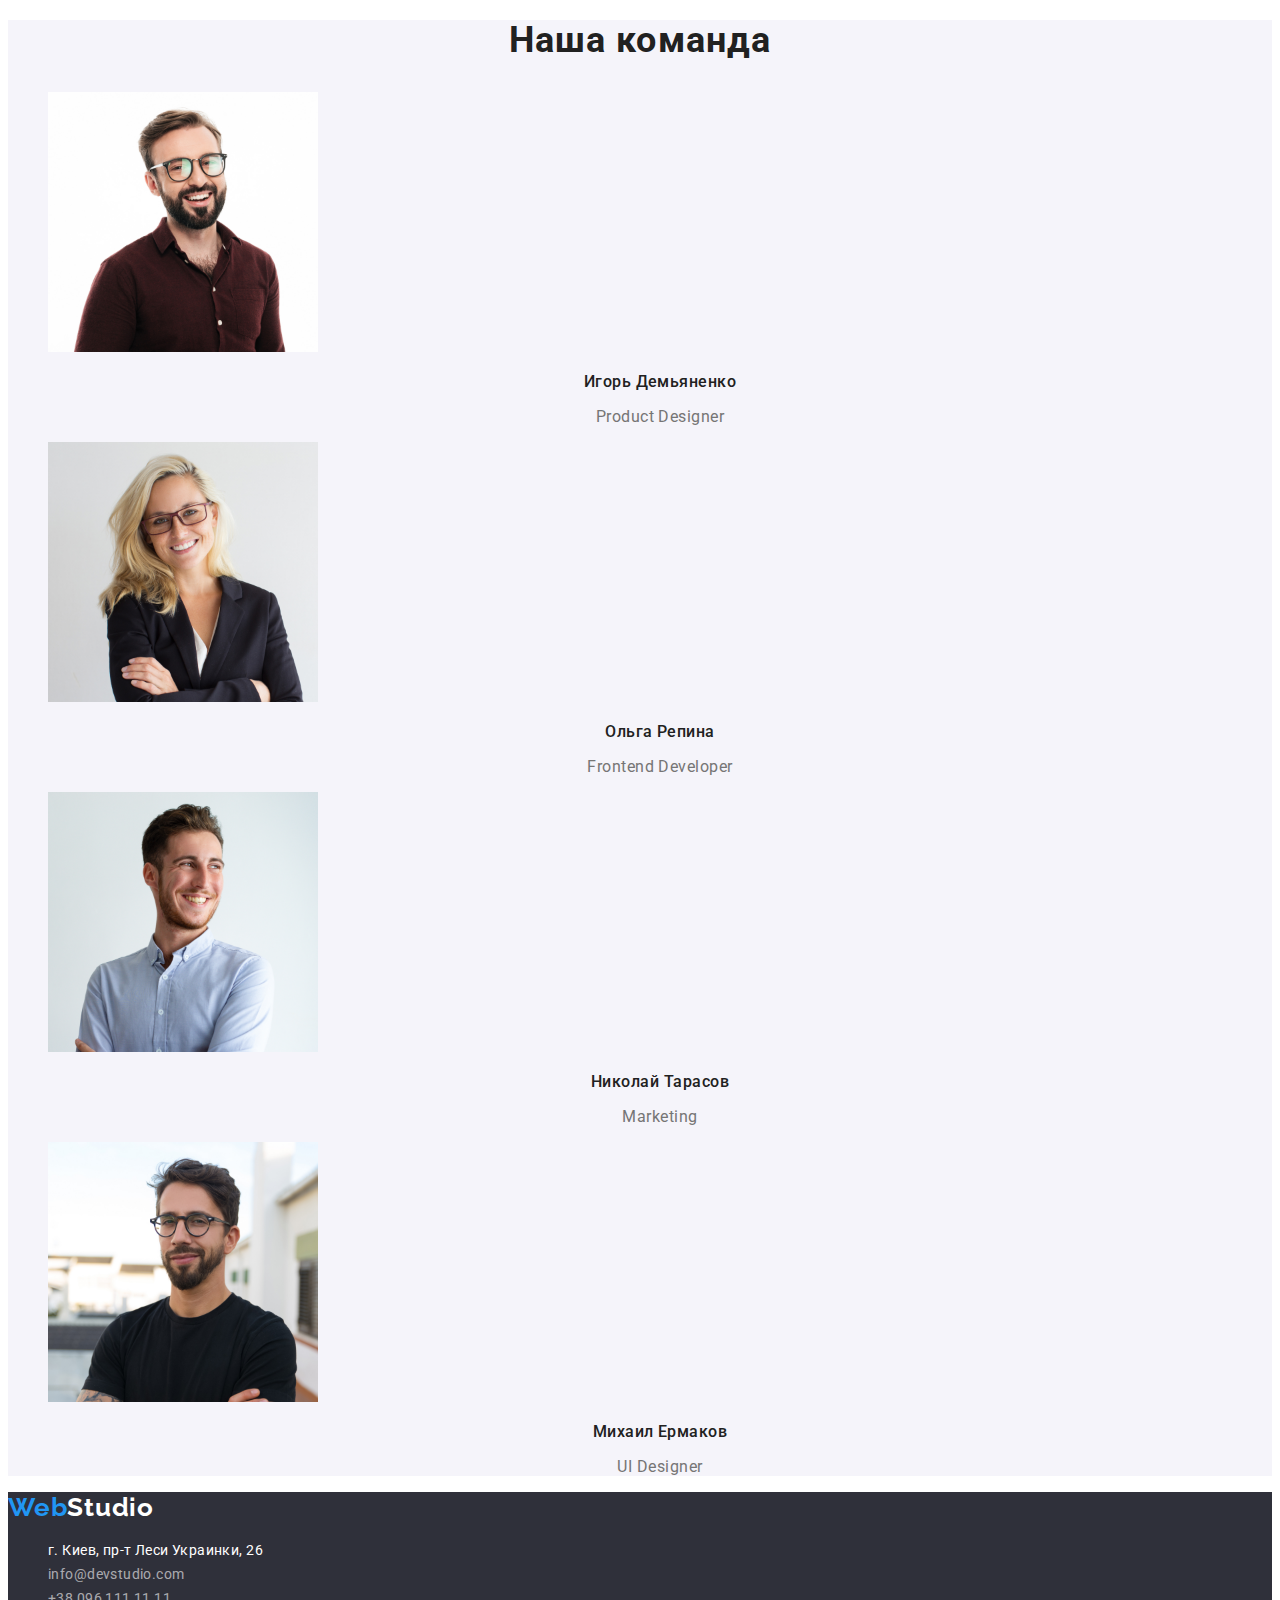
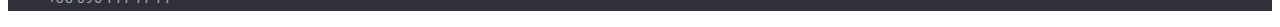
==== commit 1105da53: "исправляет ошибки" ====
--- a/index.html
+++ b/index.html
@@ -9,7 +9,7 @@
         иcrossorigin="anonymous" />
     <link rel="stylesheet" href="./styles.css" />
     <link rel="preconnect" href="https://fonts.gstatic.com">
-    <link href="https://fonts.googleapis.com/css2?family=Raleway:wght@400;700&family=Roboto:wght@400;500;700&display=swap"
+    <link href="https://fonts.googleapis.com/css2?family=Raleway:wght@700&family=Roboto:wght@400;500;700;900&display=swap"
         rel="stylesheet">
 </head>
 <body>
@@ -18,12 +18,11 @@
     <header class="header"> 
         <nav class="navigation">
             <a class="logotype" href="./index.html"  lang="en">
-                <span class="logo-part-one">Web</span> 
-                <span class="logo-part-two">Studio</span>
+                <span class="logo-part-one">Web</span>Studio
             </a>        
             <ul class="navigation-list">
                 <li class="navigation-list-item">
-                    <a class="navigation-list-link" href="#">Студия</a>        
+                    <a class="navigation-list-link current" href="#">Студия</a>        
                 </li>
                 <li class="navigation-list-item">
                     <a class="navigation-list-link" href="./portfolio.html">Портфолио</a>
@@ -119,9 +118,8 @@
 
     <!-- FOOTER -->
     <footer class="footer">
-        <a  class="logotype-footer" href="#" lang="en">
-            <span class="logo-part-one" >Web</span>
-            <span class="logo-part-two-footer">Studio</span>
+        <a class="logotype-footer" href="./index.html" lang="en">
+            <span class="logo-part-one">Web</span>Studio
         </a>
         <address class="contacs">
             <ul class="contact-footer-list">                
--- a/styles.css
+++ b/styles.css
@@ -5,6 +5,8 @@
   --title-text-color: #212121;
   --text-color: #757575;
   --accent-background: #2f303a;
+  --second-text-color: #ffffff;
+  --section-team-color: #f5f4fa;
 }
 
 /* Убираем маркировку ссылок */
@@ -30,15 +32,14 @@
   font-size: 26px;
   line-height: 1.192;
   letter-spacing: 0.03em;
-}
-.logotype:focus {
+  color: var(--title-text-color);
+}
+.logotype:focus,
+.logotype:hover {
   color: var(--accent-color);
 }
 .logo-part-one {
   color: var(--accent-color);
-}
-.logo-part-two {
-  color: var(--title-text-color);
 }
 .navigation-list-link {
   color: var(--title-text-color);
@@ -50,6 +51,9 @@
 
 .navigation-list-link:hover,
 .navigation-list-link:focus {
+  color: var(--accent-color);
+}
+.navigation-list-link.current {
   color: var(--accent-color);
 }
 .mail-link-header,
@@ -81,16 +85,17 @@
   text-align: center;
   letter-spacing: 0.06em;
   text-transform: uppercase;
-  color: #ffffff;
+  color: var(--second-text-color);
 }
 .modal-btn {
+  font-family: inherit;
   font-weight: 700;
   font-size: 16px;
   line-height: 1.875;
   align-items: center;
   text-align: center;
   letter-spacing: 0.06em;
-  color: #ffffff;
+  color: var(--second-text-color);
   background-color: var(--accent-color);
 }
 .modal-btn :hover,
@@ -126,7 +131,7 @@
   color: var(--title-text-color);
 }
 .team {
-  background-color: #f5f4fa;
+  background-color: var(--section-team-color);
 }
 .team-subtitle {
   font-weight: 500;
@@ -145,7 +150,8 @@
 }
 /* ==========  AND TEAM  ========== */
 /* ==========  PORTFOLIO  ========== */
-.filter-link {
+.filter-button {
+  font-family: inherit;
   font-weight: 500;
   font-size: 16px;
   line-height: 1.625;
@@ -153,9 +159,9 @@
   letter-spacing: 0.03em;
   color: var(--title-text-color);
 }
-.filter-button :hover,
-.filter-button :focus {
-  color: #ffffff;
+.filter-button:hover,
+.filter-button:focus {
+  color: var(--second-text-color);
   background-color: var(--accent-color);
 }
 .portfolio-subtitle {
@@ -178,22 +184,19 @@
 }
 .logotype-footer {
   font-family: var(--logo-font);
-}
-.logotype-footer :hover,
-.logotype-footer :focus {
-  color: var(--accent-color);
-}
-.logotype-footer {
   font-weight: 700;
   font-size: 26px;
   line-height: 1.192;
   letter-spacing: 0.03em;
-}
-.logo-part-two-footer {
-  color: #ffffff;
-}
-.map-link-footer :hover,
-.map-link-footer :focus {
+  color: var(--second-text-color);
+}
+.logotype-footer:focus,
+.logotype-footer:hover {
+  color: var(--accent-color);
+}
+
+.contact-footer-item a:hover,
+.contact-footer-item a:focus {
   color: var(--accent-color);
 }
 .map-link-footer {
@@ -201,7 +204,7 @@
   font-size: 14px;
   line-height: 1.714;
   letter-spacing: 0.03em;
-  color: #ffffff;
+  color: var(--second-text-color);
 }
 .mail-link-footer,
 .phone-link-footer {
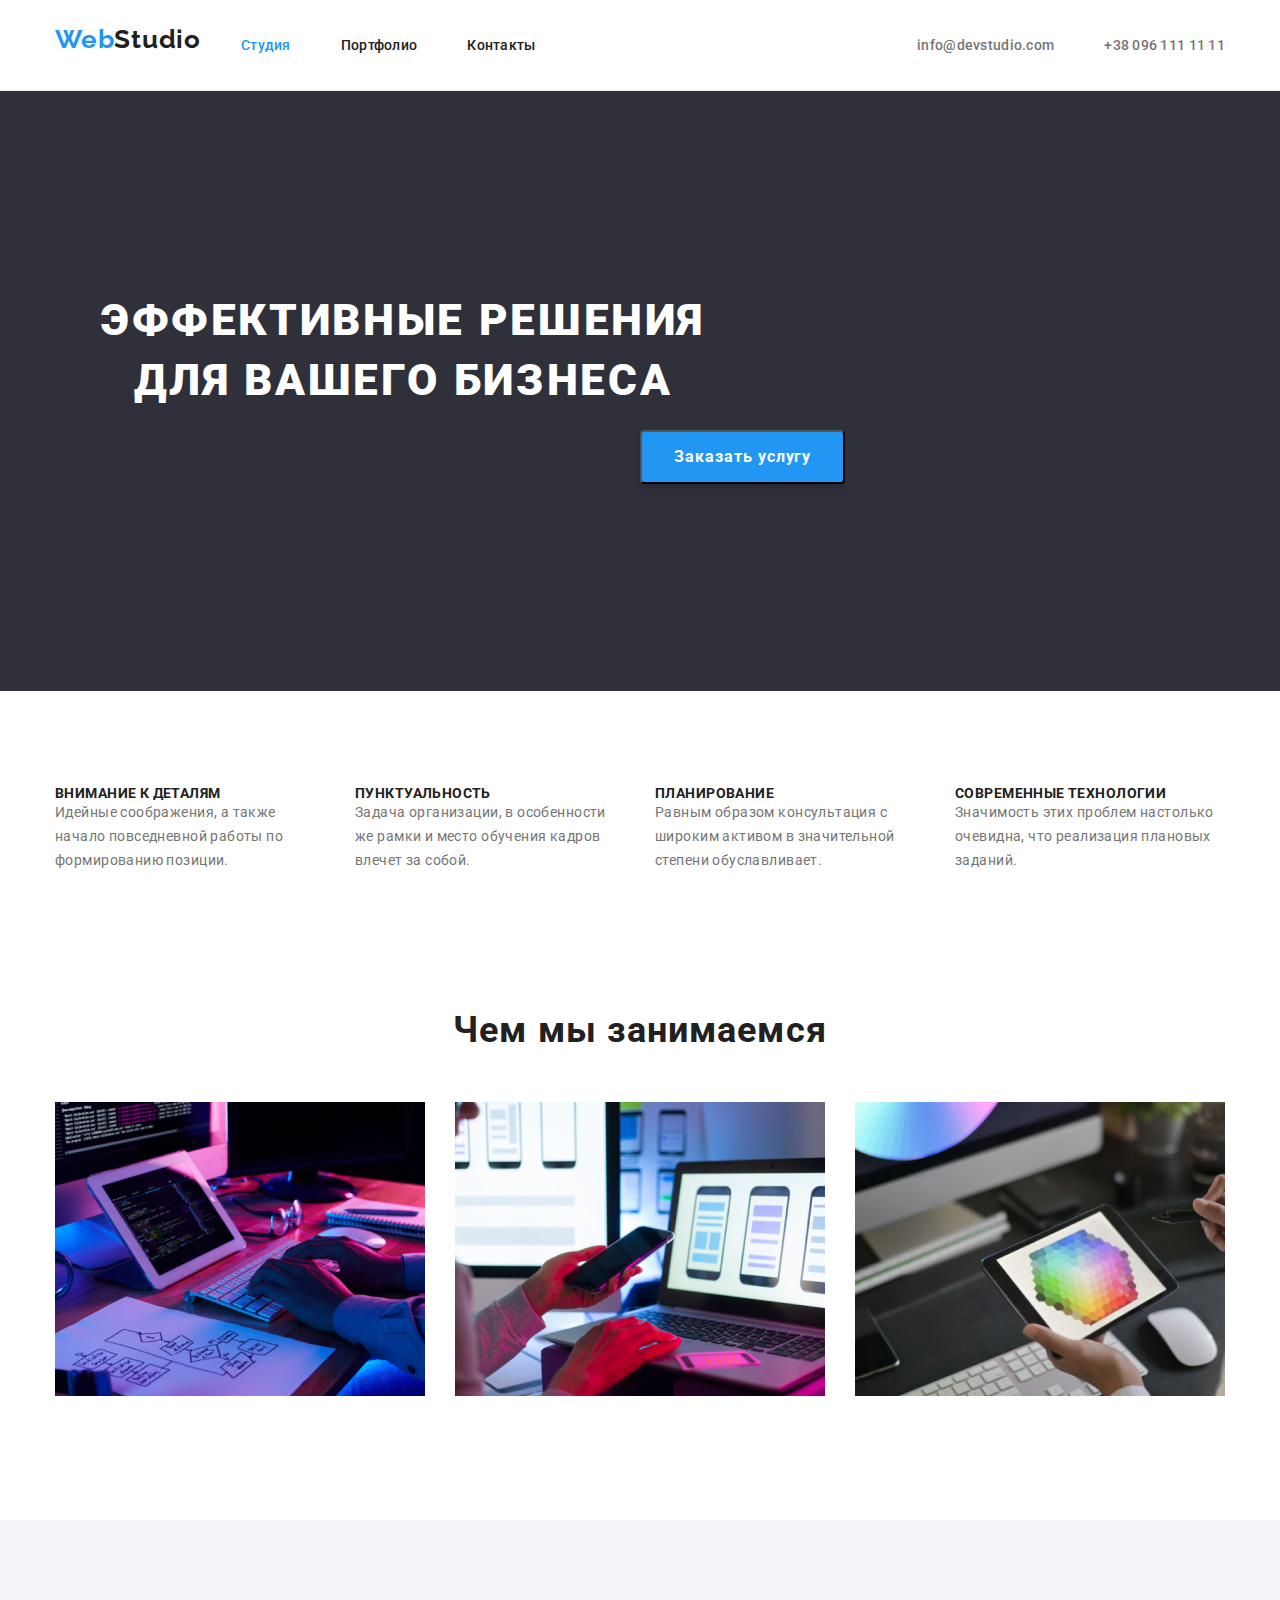
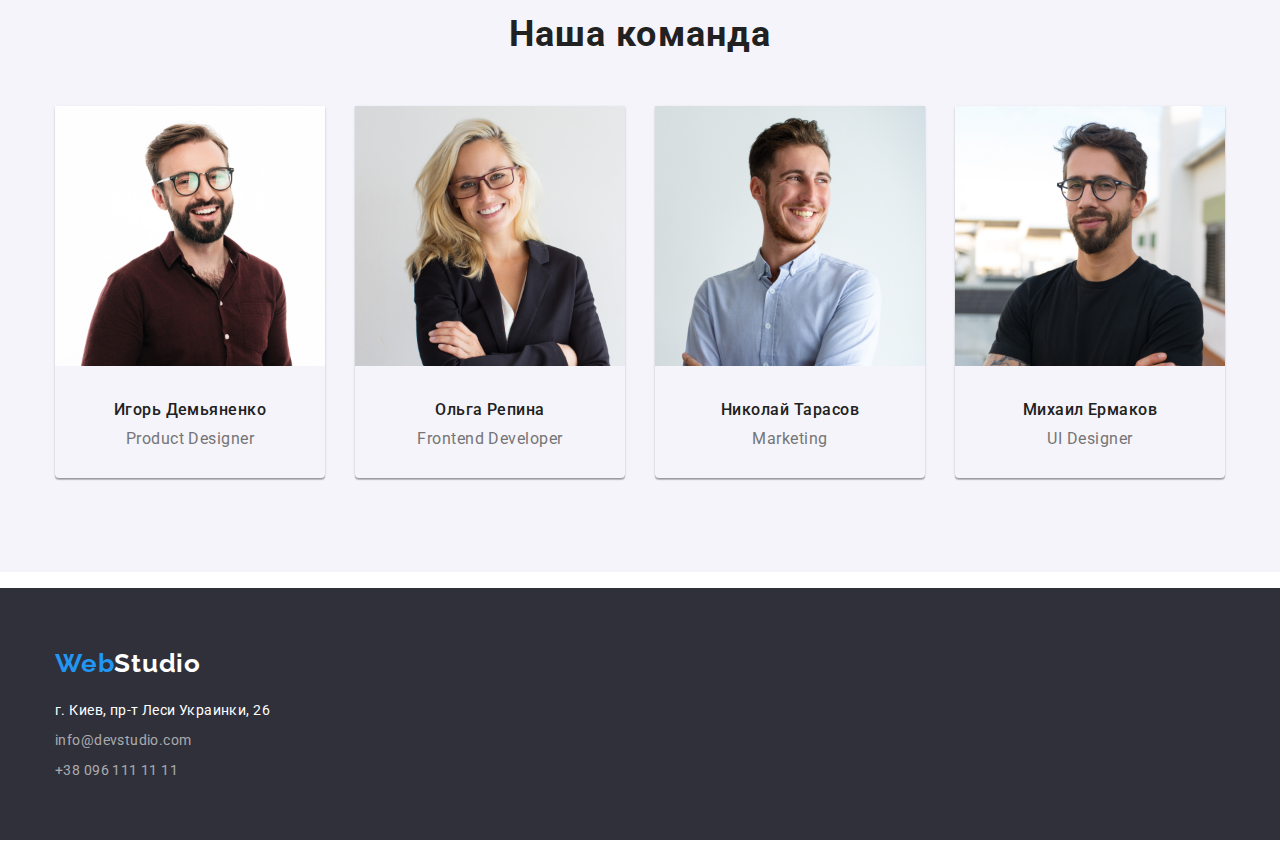
==== commit 9068cfd9: "правки" ====
--- a/index.html
+++ b/index.html
@@ -4,18 +4,20 @@
     <meta charset="UTF-8">
     <meta name="viewport" content="width=device-width, initial-scale=1.0">
     <title>Студия</title>
-    <link rel="stylesheet" href="https://cdnjs.cloudflare.com/ajax/libs/modern-normalize/1.0.0/modern-normalize.css"
-        integrity="sha512-Zx6MlUMKSVJoQ+83OwhdILe8cSEsCzfqThJd7J/VA2UrK6Ctj85p+xzqfyuNXE5B1k25uUdmJ2OzItbBy9GHAQ=="
-        иcrossorigin="anonymous" />
-    <link rel="stylesheet" href="./styles.css" />
+    
+    
     <link rel="preconnect" href="https://fonts.gstatic.com">
     <link href="https://fonts.googleapis.com/css2?family=Raleway:wght@700&family=Roboto:wght@400;500;700;900&display=swap"
         rel="stylesheet">
+    <link rel="stylesheet" href="https://cdnjs.cloudflare.com/ajax/libs/modern-normalize/1.0.0/modern-normalize.css"
+    integrity="sha512-Zx6MlUMKSVJoQ+83OwhdILe8cSEsCzfqThJd7J/VA2UrK6Ctj85p+xzqfyuNXE5B1k25uUdmJ2OzItbBy9GHAQ=="
+    иcrossorigin="anonymous" />
+    <link rel="stylesheet" href="./styles.css" />
 </head>
 <body>
-
     <!-- HEADER -->
     <header class="header"> 
+        <div class="conteiner main-nav">
         <nav class="navigation">
             <a class="logotype" href="./index.html"  lang="en">
                 <span class="logo-part-one">Web</span>Studio
@@ -39,18 +41,23 @@
            <li class="contact-header-item">    
                 <a class="tel-link-header" href="tel:+380961111111">+38 096 111 11 11</a>
            </li> 
-        </ul>
+        </ul>   
+    </div>   
     </header>
     <main>
 
         <!-- HERO -->
         <section class="hero">
+            <div class="conteiner">
             <h1 class="hero-title">Эффективные решения для вашего бизнеса</h1>
             <button class="modal-btn" type="button">Заказать услугу</button>
+            </div>
         </section>
+
 
         <!-- BENEFITS -->
         <section class="benefits">
+            <div class="conteiner">
             <h2 hidden >Приемущества</h2>
             <ul class="benefits-list">
                 <li class="benefits-list-item">
@@ -70,10 +77,12 @@
                     <p class="benefits-description">Значимость этих проблем настолько очевидна, что реализация плановых заданий.</p>                    
                 </li>
             </ul>
+            </div>
         </section>
 
         <!-- ABOUT US -->
         <section class="about">
+            <div class="conteiner">
             <h2 class="title">Чем мы занимаемся</h2>
             <ul class="about-list">
                 <li class="about-list-item">
@@ -86,10 +95,12 @@
                     <img class="about-img" src="img/box_3.jpg" alt="дизайнер выбырает цвет" width="370" height="294">
                 </li>
             </ul>
+            </div>
         </section>
 
         <!-- TEAM -->
         <section class="team">
+            <div class="conteiner">
             <h2 class="title">Наша команда</h2>
             <ul class="team-list">
                 <li class="team-list-card">
@@ -113,11 +124,13 @@
                     <p class="team-description">UI Designer</p>
                 </li>
             </ul>
+            </div>
         </section>
     </main>
 
     <!-- FOOTER -->
     <footer class="footer">
+        <div class="conteiner">
         <a class="logotype-footer" href="./index.html" lang="en">
             <span class="logo-part-one">Web</span>Studio
         </a>
@@ -134,6 +147,7 @@
                 </li>
             </ul>
         </address>
-    </footer>
+</div>
+    </footer>    
 </body>
 </html>--- a/styles.css
+++ b/styles.css
@@ -21,11 +21,41 @@
 address {
   font-style: normal;
 }
+h1 h2,
+h3,
+h4,
+h5,
+h6,
+p {
+  margin: 0;
+}
 body {
+  margin: 0;
   font-family: var(--text-font);
   color: var(--text-color);
 }
+html {
+  box-sizing: border-box;
+}
+.conteiner {
+  width: 1170px;
+  margin-left: auto;
+  margin-right: auto;
+  padding-left: 15px;
+  padding-right: 15px;
+}
 /* ========== HEADER ========== */
+.header {
+  border-bottom: 1px solid #ececec;
+  min-height: 80px;
+}
+.navigation {
+  display: flex;
+}
+.main-nav {
+  display: flex;
+  align-items: center;
+}
 .logotype {
   font-family: var(--logo-font);
   font-weight: 700;
@@ -33,6 +63,9 @@
   line-height: 1.192;
   letter-spacing: 0.03em;
   color: var(--title-text-color);
+  height: 31px;
+  padding-top: 24px;
+  padding-bottom: 25px;
 }
 .logotype:focus,
 .logotype:hover {
@@ -41,12 +74,21 @@
 .logo-part-one {
   color: var(--accent-color);
 }
+.navigation-list {
+  display: flex;
+}
+.navigation-list-item:not(:last-child) {
+  margin-right: 50px;
+}
 .navigation-list-link {
+  display: block;
   color: var(--title-text-color);
   font-weight: 500;
   font-size: 14px;
   line-height: 1.142;
   letter-spacing: 0.02em;
+  padding-top: 21px;
+  padding-bottom: 21px;
 }
 
 .navigation-list-link:hover,
@@ -55,6 +97,13 @@
 }
 .navigation-list-link.current {
   color: var(--accent-color);
+}
+.contact-header-list {
+  display: flex;
+  margin-left: auto;
+}
+.contact-header-item:not(:last-child) {
+  margin-right: 50px;
 }
 .mail-link-header,
 .tel-link-header {
@@ -73,38 +122,65 @@
 .tel-link-header:focus {
   color: var(--accent-color);
 }
+.main-nav {
+  width: 1170px;
+}
 /* ========== END HEADER ========== */
 /* ========== HERO ========== */
+
 .hero {
   background-color: var(--accent-background);
+  min-height: 200px;
+  padding: 200px 0px;
+  text-align: center;
 }
 .hero-title {
+  position: absolute;
+  max-width: 696px;
+  margin-top: 0;
+  margin-bottom: 30px;
+  margin-left: auto;
+  margin-right: auto;
   font-weight: 900;
   font-size: 44px;
   line-height: 1.363;
-  text-align: center;
   letter-spacing: 0.06em;
   text-transform: uppercase;
   color: var(--second-text-color);
 }
 .modal-btn {
+  position: absolute;
   font-family: inherit;
   font-weight: 700;
   font-size: 16px;
   line-height: 1.875;
-  align-items: center;
-  text-align: center;
   letter-spacing: 0.06em;
   color: var(--second-text-color);
   background-color: var(--accent-color);
+  padding: 10px 32px;
+  min-width: 200px;
+  min-height: 50px;
+  box-shadow: 0px 4px 4px rgba(0, 0, 0, 0.15);
+  border-radius: 4px;
+  top: 430px;
 }
 .modal-btn :hover,
 .modal-btn :focus {
   color: var(--accent-color);
 }
 /* ========== END HERO ========== */
-
 /* ========== BENEFITS ========== */
+.benefits-list {
+  display: flex;
+  padding-left: 0;
+  margin: 0;
+  padding-top: 94px;
+}
+.benefits-list-item {
+  min-height: 101px;
+  min-width: 270px;
+}
+
 .benefits-title {
   color: var(--title-text-color);
   font-weight: 700;
@@ -119,20 +195,57 @@
   line-height: 1.714;
   letter-spacing: 0.03em;
 }
+.benefits-list-item:not(:last-child) {
+  margin-right: 30px;
+}
 /* ========== END BENEFITS  ========== */
 
+/* ========== ABOUT US  ========== */
+
+.about-list {
+  display: flex;
+  padding-left: 0;
+  padding-bottom: 94px;
+  margin: 0;
+}
+.about-list-item {
+  height: 294px;
+}
+.about-list-item:not(:last-child) {
+  margin-right: 30px;
+}
+/* ========== END ABOUT US  ========== */
+
 /* ========== TEAM  ========== */
+
 .title {
+  margin-bottom: 50px;
   font-weight: 700;
   font-size: 36px;
   line-height: 1.166;
   text-align: center;
   letter-spacing: 0.03em;
   color: var(--title-text-color);
+  min-height: 42px;
+  padding-top: 94px;
 }
 .team {
   background-color: var(--section-team-color);
 }
+.team-list {
+  display: flex;
+  padding-bottom: 94px;
+  padding-left: 0;
+}
+.team-list-card {
+  box-shadow: 0px 1px 3px rgba(0, 0, 0, 0.12), 0px 1px 1px rgba(0, 0, 0, 0.14),
+    0px 2px 1px rgba(0, 0, 0, 0.2);
+  border-radius: 0px 0px 4px 4px;
+  padding-bottom: 30px;
+}
+.team-list-card:not(:last-child) {
+  margin-right: 30px;
+}
 .team-subtitle {
   font-weight: 500;
   font-size: 16px;
@@ -140,6 +253,7 @@
   text-align: center;
   letter-spacing: 0.03em;
   color: var(--title-text-color);
+  margin-top: 30px;
 }
 .team-description {
   font-weight: 400;
@@ -147,9 +261,23 @@
   line-height: 1.187;
   text-align: center;
   letter-spacing: 0.03em;
+  margin-top: 10px;
 }
 /* ==========  AND TEAM  ========== */
 /* ==========  PORTFOLIO  ========== */
+.filter-list {
+  padding-left: 0;
+  display: flex;
+  /* margin-left: 280px; */
+  justify-content: center;
+}
+.filter-list-item:not(:last-child) {
+  margin-right: 8px;
+}
+.portfolio-list {
+  display: flex;
+}
+
 .filter-button {
   font-family: inherit;
   font-weight: 500;
@@ -183,12 +311,23 @@
   background-color: var(--accent-background);
 }
 .logotype-footer {
+  display: block;
   font-family: var(--logo-font);
   font-weight: 700;
   font-size: 26px;
   line-height: 1.192;
   letter-spacing: 0.03em;
   color: var(--second-text-color);
+
+  height: 31px;
+  padding-top: 60px;
+  padding-bottom: 20px;
+  width: 145px;
+}
+.contact-footer-list {
+  padding-left: 0;
+  margin-top: 0;
+  padding-bottom: 60px;
 }
 .logotype-footer:focus,
 .logotype-footer:hover {
@@ -214,4 +353,10 @@
   letter-spacing: 0.03em;
   color: rgba(255, 255, 255, 0.6);
 }
+.contact-footer-item:not(:last-child) {
+  margin-bottom: 9px;
+}
+.contact-footer-item {
+  height: 21px;
+}
 /* ==========  AND FOOTER  ========== */ ;
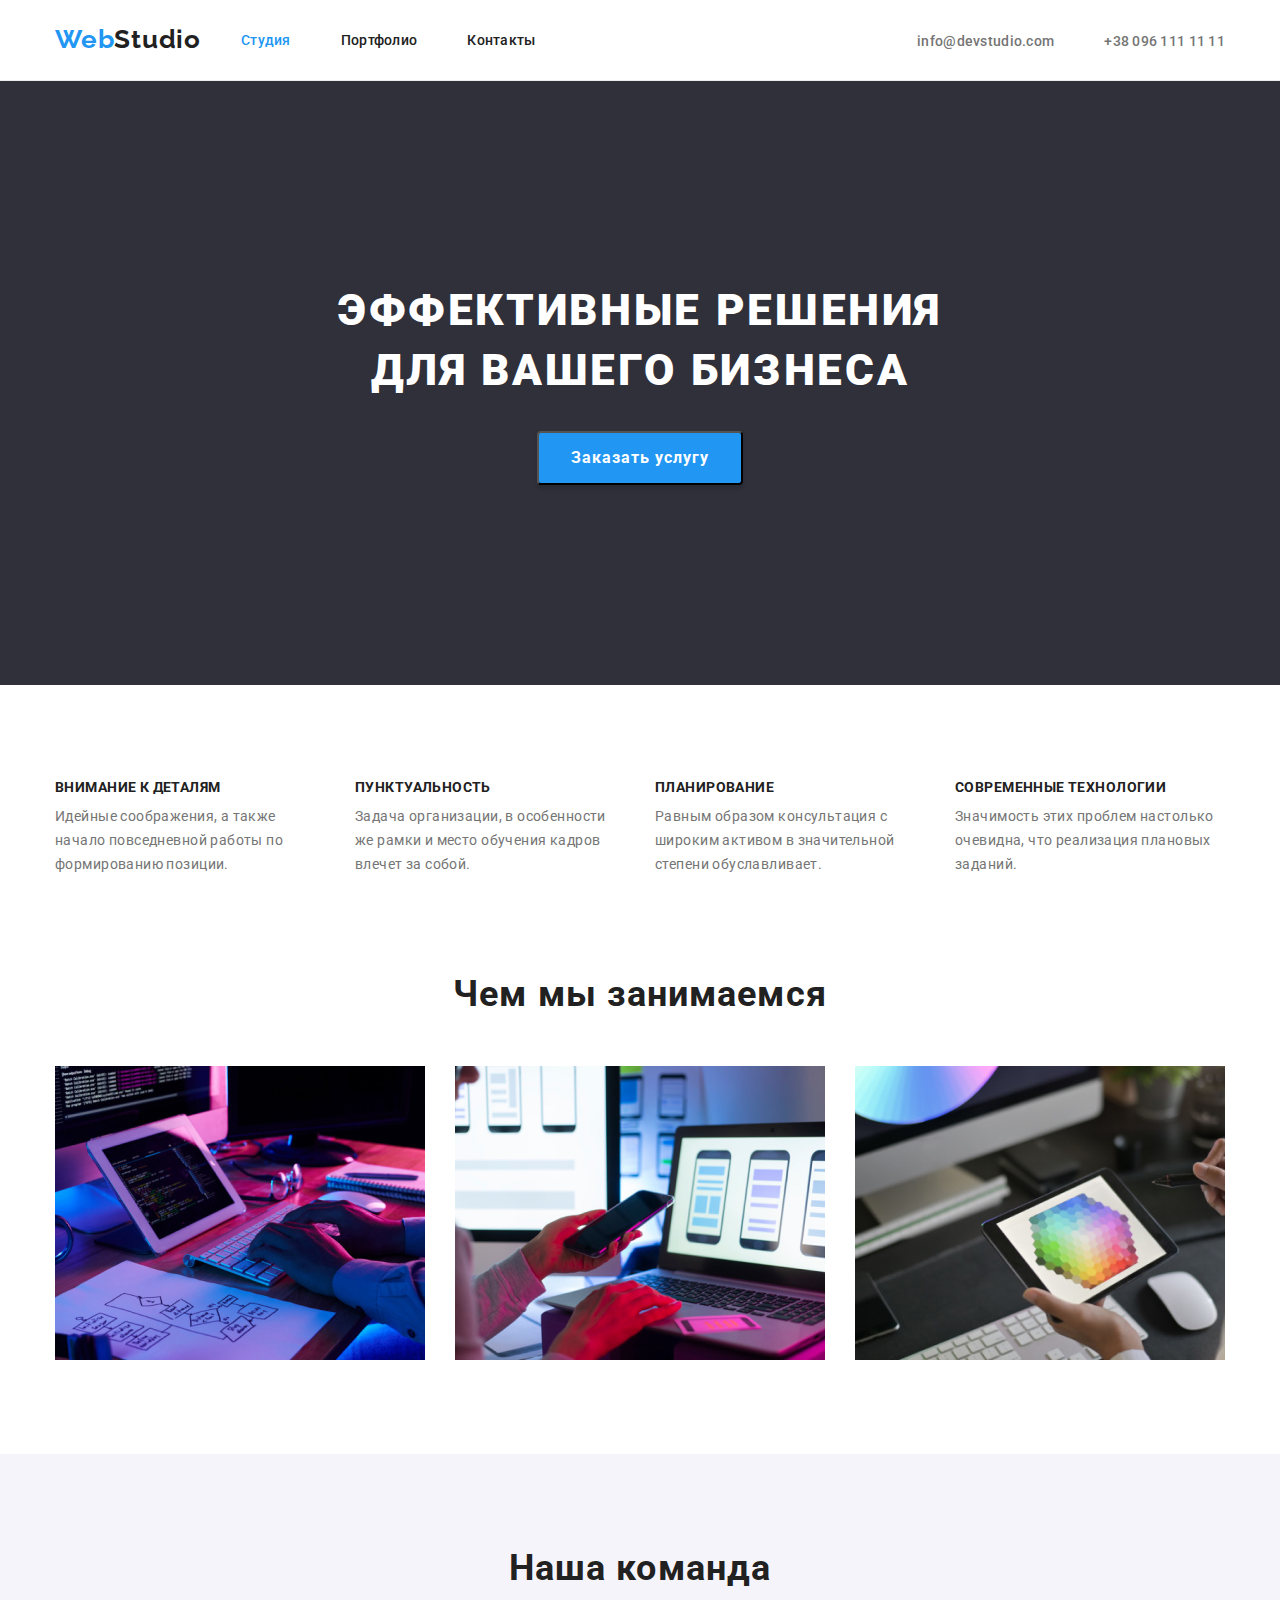
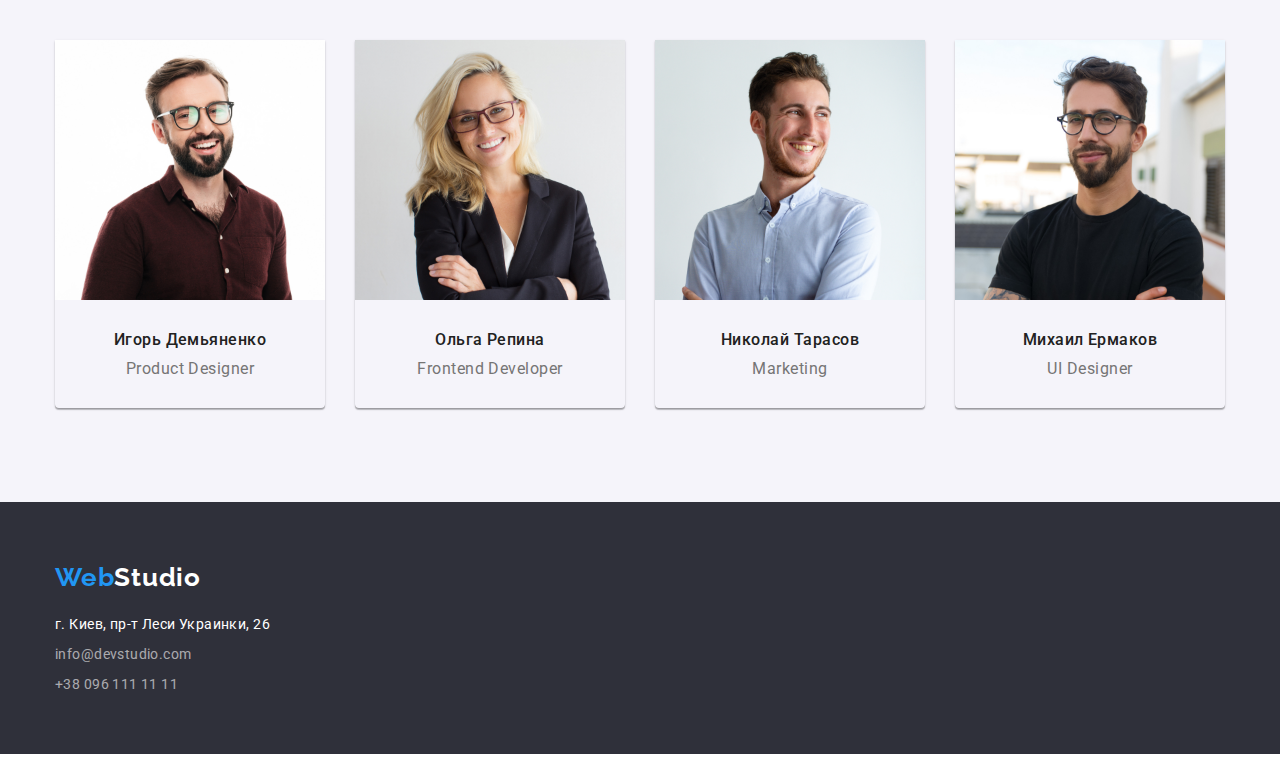
==== commit df60321e: "добавляет флексы и блоки" ====
--- a/index.html
+++ b/index.html
@@ -58,7 +58,7 @@
         <!-- BENEFITS -->
         <section class="benefits">
             <div class="conteiner">
-            <h2 hidden >Приемущества</h2>
+            <h2 class="visually-hidden" >Приемущества</h2>
             <ul class="benefits-list">
                 <li class="benefits-list-item">
                     <h3 class="benefits-title">Внимание к деталям</h3>
--- a/styles.css
+++ b/styles.css
@@ -21,7 +21,7 @@
 address {
   font-style: normal;
 }
-h1 h2,
+h1,h2,
 h3,
 h4,
 h5,
@@ -76,6 +76,8 @@
 }
 .navigation-list {
   display: flex;
+  margin: 0;
+  align-items:center;
 }
 .navigation-list-item:not(:last-child) {
   margin-right: 50px;
@@ -135,7 +137,6 @@
   text-align: center;
 }
 .hero-title {
-  position: absolute;
   max-width: 696px;
   margin-top: 0;
   margin-bottom: 30px;
@@ -149,7 +150,6 @@
   color: var(--second-text-color);
 }
 .modal-btn {
-  position: absolute;
   font-family: inherit;
   font-weight: 700;
   font-size: 16px;
@@ -174,7 +174,7 @@
   display: flex;
   padding-left: 0;
   margin: 0;
-  padding-top: 94px;
+  margin-top: 94px;
 }
 .benefits-list-item {
   min-height: 101px;
@@ -188,6 +188,7 @@
   line-height: 1.142;
   letter-spacing: 0.03em;
   text-transform: uppercase;
+  margin-bottom: 10px;
 }
 .benefits-description {
   font-weight: 400;
@@ -205,8 +206,8 @@
 .about-list {
   display: flex;
   padding-left: 0;
-  padding-bottom: 94px;
-  margin: 0;
+  margin: 0;  
+  margin-bottom: 94px;
 }
 .about-list-item {
   height: 294px;
@@ -219,6 +220,7 @@
 /* ========== TEAM  ========== */
 
 .title {
+  padding-top: 94px;
   margin-bottom: 50px;
   font-weight: 700;
   font-size: 36px;
@@ -227,15 +229,17 @@
   letter-spacing: 0.03em;
   color: var(--title-text-color);
   min-height: 42px;
-  padding-top: 94px;
+  margin-top: 0;
 }
 .team {
   background-color: var(--section-team-color);
+  
 }
 .team-list {
   display: flex;
   padding-bottom: 94px;
   padding-left: 0;
+  margin: 0;
 }
 .team-list-card {
   box-shadow: 0px 1px 3px rgba(0, 0, 0, 0.12), 0px 1px 1px rgba(0, 0, 0, 0.14),
@@ -265,27 +269,67 @@
 }
 /* ==========  AND TEAM  ========== */
 /* ==========  PORTFOLIO  ========== */
+.visually-hidden:not(:focus):not(:active),
+input[type="checkbox"].visually-hidden,
+input[type="radio"].visually-hidden {
+  position: absolute;
+  width: 1px;
+  height: 1px;
+  margin: -1px;
+  border: 0;
+  padding: 0;
+  white-space: nowrap;
+  clip-path: inset(100%);
+  clip: rect(0 0 0 0);
+  overflow: hidden;}
+  
 .filter-list {
-  padding-left: 0;
-  display: flex;
-  /* margin-left: 280px; */
+    margin-top: 0;
+  padding-left: 0;
+  display: flex;
   justify-content: center;
+  margin-bottom: 34px;
 }
 .filter-list-item:not(:last-child) {
   margin-right: 8px;
 }
-.portfolio-list {
-  display: flex;
-}
-
 .filter-button {
+  border: none;
+  background: #f5f4fa;
+  border-radius: 4px;
+  padding: 6px 22px;
+  cursor: pointer;
   font-family: inherit;
   font-weight: 500;
   font-size: 16px;
   line-height: 1.625;
+  color: var(--title-text-color);
   text-align: center;
   letter-spacing: 0.03em;
-  color: var(--title-text-color);
+  
+}
+.filter-list-item {
+    margin-bottom: 16px;
+}
+
+.filter {
+  padding-top: 94px;
+  padding-bottom: 16px;
+}
+
+.portfolio-list {
+  display: flex;
+  flex-wrap: wrap;
+  padding-left: 0;
+  margin-top: 0;
+  box-sizing: border-box;
+}
+
+.portfolio-list-item:not(:nth-child(3n + 3)) {
+  margin-right: 30px;
+}
+.activ {
+  background-color: var(--accent-color);
 }
 .filter-button:hover,
 .filter-button:focus {
@@ -298,12 +342,25 @@
   line-height: 2;
   letter-spacing: 0.06em;
   color: var(--title-text-color);
+  margin-top: 20px;
+  margin-right: 24px;
+  margin-left: 24px;
+  margin-bottom: 4px;
 }
 .portfolio-description {
   font-weight: 400;
   font-size: 16px;
   line-height: 1.875;
   letter-spacing: 0.03em;
+  
+  margin-right: 24px;
+  margin-left: 24px;
+  margin-bottom: 20px;
+}
+img {
+    display: block;
+    max-width: 100%;
+    height: auto;
 }
 /* ==========  AND PORTFOLIO  ========== */
 /* ==========  FOOTER  ========== */
